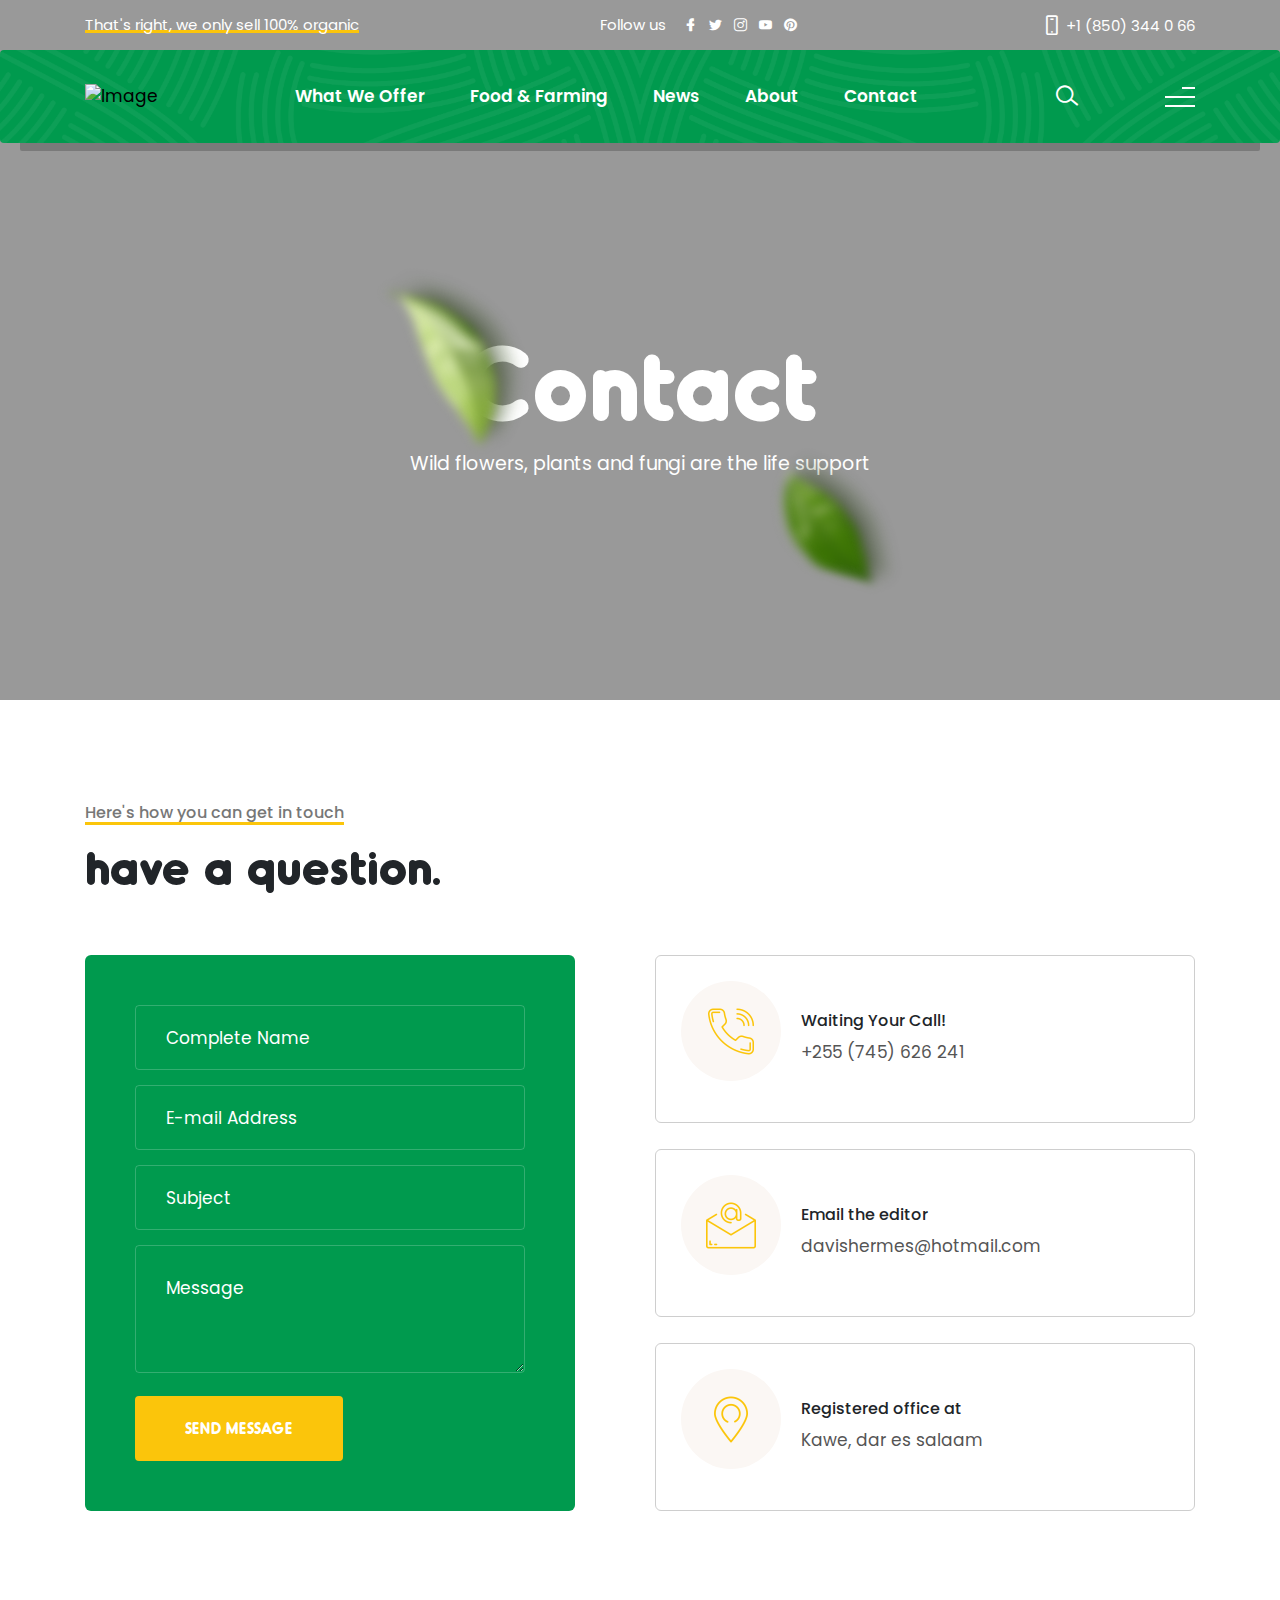
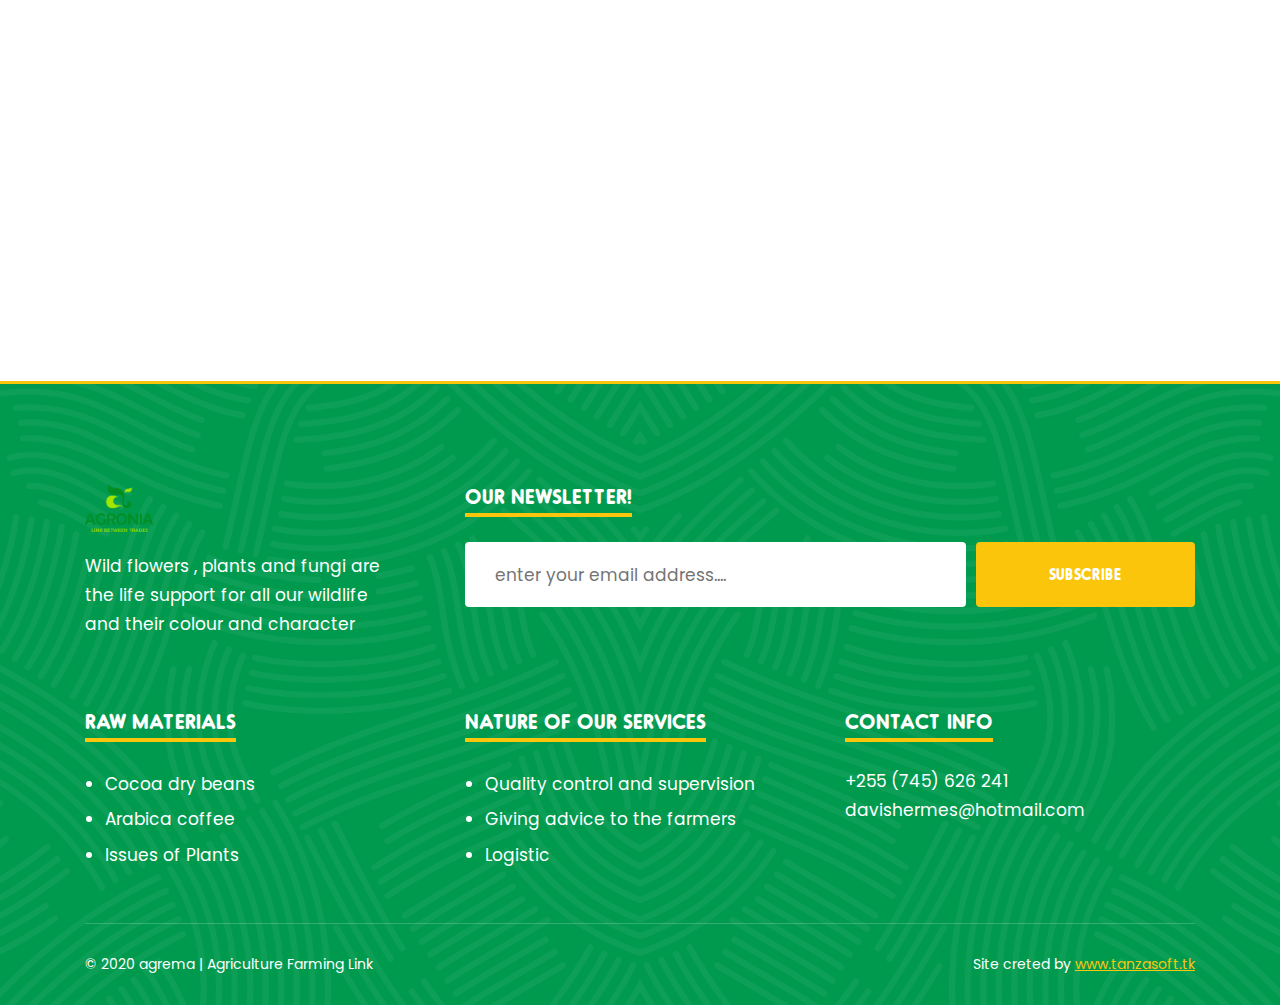
==== contact.html @ 79118030 "updates" ====
<!doctype html>
<html lang="en">

<!-- Mirrored from themezinho.net/seodo/contact.html by HTTrack Website Copier/3.x [XR&CO'2014], Thu, 18 Feb 2021 20:42:31 GMT -->
<head>
<meta charset="utf-8">
<meta name="viewport" content="width=device-width, initial-scale=1, shrink-to-fit=no">
<meta name="theme-color" content="#009a4e"/>
<title>Seodo | Agriculture Farming Foundation</title>
<meta name="author" content="Themezinho">
<meta name="description" content="For all kind of agriculture and organic food website">
<meta name="keywords" content="seodo, agriculture, food, fruit, organic, veges, vegetable, soleil, water, nature, green, flour, bread, healty, diet, market">

<!-- SOCIAL MEDIA META -->
<meta property="og:description" content="Seodo | Agriculture Farming Foundation">
<meta property="og:image" content="http://www.themezinho.net/seodo/preview.png">
<meta property="og:site_name" content="Seodo">
<meta property="og:title" content="Seodo">
<meta property="og:type" content="website">
<meta property="og:url" content="http://www.themezinho.net/seodo">

<!-- TWITTER META -->
<meta name="twitter:card" content="summary">
<meta name="twitter:site" content="@Seodo">
<meta name="twitter:creator" content="@Seodo">
<meta name="twitter:title" content="Seodo">
<meta name="twitter:description" content="Seodo | Agriculture Farming Foundation">
<meta name="twitter:image" content="http://www.themezinho.net/seodo/preview.png">

<!-- FAVICON FILES -->
<link href="ico/apple-touch-icon-144-precomposed.png" rel="apple-touch-icon" sizes="144x144">
<link href="ico/apple-touch-icon-114-precomposed.png" rel="apple-touch-icon" sizes="114x114">
<link href="ico/apple-touch-icon-72-precomposed.png" rel="apple-touch-icon" sizes="72x72">
<link href="ico/apple-touch-icon-57-precomposed.png" rel="apple-touch-icon">
<link href="ico/favicon.png" rel="shortcut icon">

<!-- CSS FILES -->
<link rel="stylesheet" href="css/lineicons.css">
<link rel="stylesheet" href="css/timeline.css">
<link rel="stylesheet" href="css/fancybox.min.css">
<link rel="stylesheet" href="css/swiper.min.css">
<link rel="stylesheet" href="css/odometer.min.css">
<link rel="stylesheet" href="css/bootstrap.min.css">
<link rel="stylesheet" href="css/style.css">
</head>
<body>
<div class="preloader"> <img src="images/preloader.gif" alt="Image"> </div>
<!-- end preloader -->
<div class="page-transition"></div>
<!-- end page-transition -->
<div class="search-box">
  <div class="inner">
    <form>
      <input type="search" placeholder="Type here to search">
      <input type="submit" value="SEARCH">
    </form>
  </div>
</div>
<!-- end search-box -->
<aside class="side-widget">
  <div class="inner">
    <div class="logo"> <a href="index-2.html"><img src="images/logo.png" alt="Image"></a> </div>
    <!-- end logo -->
    <div class="hide-mobile">
      <p>Wild flowers , plants and fungi are the life support for all our wildlife and their colour and character</p>
      <figure class="gallery"><a href="images/slide02.jpg" data-fancybox><img src="images/slide02.jpg" alt="Image"></a><a href="images/slide03.jpg" data-fancybox><img src="images/slide03.jpg" alt="Image"></a></figure>
      <h6 class="widget-title">CONTACT INFO</h6>
      <address class="address">
      <p>+1 (850) 344 0 66<br>
<a href="#">organic@seodo.com.ua</a></p>
      </address>
      <h6 class="widget-title">FOLLOW US</h6>
      <ul class="social-media">
        <li><a href="#"><i class="lni lni-facebook-filled"></i></a></li>
        <li><a href="#"><i class="lni lni-twitter-original"></i></a></li>
        <li><a href="#"><i class="lni lni-instagram"></i></a></li>
        <li><a href="#"><i class="lni lni-youtube"></i></a></li>
        <li><a href="#"><i class="lni lni-pinterest"></i></a></li>
      </ul>
    </div>
    <!-- end hide-mobile -->
    <div class="show-mobile">
      <div class="site-menu">
       <ul>
        <li><a href="#">What We Offer</a>
<ul>
				<li><a href="services-offers.html">Services and Offers </a></li>
				<li><a href="campaigns.html">Campaigns</a></li>
			</ul>
</li>
        <li><a href="#">Food & Farming</a>
		  <ul>
				<li><a href="explore-farming.html">Explore Farming</a></li>
				<li><a href="our-work.html">Our Work</a></li>
				<li><a href="farming-issues.html">Farming Issues</a></li>
			</ul>
		  </li>
        <li><a href="news.html">News</a></li>
        <li><a href="about.html">About</a></li>
        <li><a href="contact.html">Contact</a></li>
      </ul>
      </div>
      <!-- end site-menu --> 
    </div>
    <!-- end show-mobile --> 
    <small>© 2020 Seodo | Agriculture Farming Foundation</small> </div>
  <!-- end inner --> 
</aside>
<!-- end side-widget -->

<div class="topbar">
  <div class="container"> <div class="text">That's right, we only sell 100% organic</div> <div class="social-media"> Follow us
    <ul>
      <li><a href="#"><i class="lni lni-facebook-filled"></i></a></li>
      <li><a href="#"><i class="lni lni-twitter-original"></i></a></li>
      <li><a href="#"><i class="lni lni-instagram"></i></a></li>
      <li><a href="#"><i class="lni lni-youtube"></i></a></li>
      <li><a href="#"><i class="lni lni-pinterest"></i></a></li>
    </ul>
    </div> <div class="phone"><i class="lni lni-mobile"></i> +1 (850) 344 0 66</div> </div>
  <!-- end container --> 
</div>
<!-- end topbar -->
<nav class="navbar">
  <div class="container">
    <div class="logo"> <a href="index-2.html"> <img src="images/logo.png" srcset="images/logo@2x.png" alt="Image"> </a> </div>
    <!-- end logo -->
    <div class="site-menu">
      <ul>
        <li><a href="#">What We Offer</a>
<ul>
				<li><a href="services-offers.html">Services and Offers </a></li>
				<li><a href="campaigns.html">Campaigns</a></li>
			</ul>
</li>
        <li><a href="#">Food & Farming</a>
		  <ul>
				<li><a href="explore-farming.html">Explore Farming</a></li>
				<li><a href="our-work.html">Our Work</a></li>
				<li><a href="farming-issues.html">Farming Issues</a></li>
			</ul>
		  </li>
        <li><a href="news.html">News</a></li>
        <li><a href="about.html">About</a></li>
        <li><a href="contact.html">Contact</a></li>
      </ul>
    </div>
    <!-- end site-menu -->
    <div class="search-button"><i class="lni lni-search-alt"></i></div>
    <!-- end search-button -->
    <div class="hamburger-menu"> <span></span> <span></span> <span></span> </div>
    <!-- end hamburger-menu --> 
  </div>
  <!-- end container --> 
</nav>
<!-- end navbar -->
<header class="page-header" data-background="images/page-header-bg.jpg" data-stellar-background-ratio="0.7">
	<div class="container">
	<h2>Contact</h2>
		<p>Wild flowers, plants and fungi are the life support</p>
	</div>
	<!-- end container -->
	 <div class="parallax-element" data-stellar-ratio="2"></div>
    <!-- end parallax-element --> 
</header>
<!-- end page-header -->
<section class="content-section no-bottom-spacing" data-background="images/section-bg01.png" data-stellar-background-ratio="1.2">
  <div class="container">
    <div class="row">
		<div class="col-12">
		<div class="section-title text-left">
          <h6>Here's how you can get in touch</h6>
          <h2>have a question.</h2>
        </div>
			<!-- end section-title -->
		</div>
          <!-- end col-12 -->
      <div class="col-lg-6">
        <div class="contact-form">
		  	<div class="form-group">
				<input type="text" placeholder="Complete Name">
			</div>
			<!-- end form-group -->
		  	<div class="form-group">
				<input type="text" placeholder="E-mail Address">
			</div>
			<!-- end form-group -->
		  	<div class="form-group">
				<input type="text" placeholder="Subject">
			</div>
			<!-- end form-group -->
		  	<div class="form-group">
				<textarea placeholder="Message"></textarea>
			</div>
			<!-- end form-group -->
			<div class="form-group">
			<input type="submit" value="SEND MESSAGE">
			</div>
			<!-- end form-group -->
		  </div>
		  <!-- end contac-form -->
      </div>
      <!-- end col-6 -->
      <div class="col-lg-6">
		  <div class="contact-box">
		  <figure><img src="images/contact-icon01.png" alt="Image"></figure>
			  <div class="content">
			  <h6>Waiting Your Call!</h6>
			  <p>+255 (745) 626 241</p>
				  </div>
			  <!-- end content -->
		  </div>
		  <!-- end contact-box -->
		    <div class="contact-box">
		  <figure><img src="images/contact-icon02.png" alt="Image"></figure>
				 <div class="content">
			  <h6>Email the editor</h6>
			  <p>davishermes@hotmail.com</p>
					   </div>
			  <!-- end content -->
		  </div>
		  <!-- end contact-box -->
		    <div class="contact-box">
		  <figure><img src="images/contact-icon03.png" alt="Image"></figure>
				 <div class="content">
			  <h6>Registered office at</h6>
			  <p>Kawe, dar es salaam</p>
					   </div>
			  <!-- end content -->
		  </div>
		  <!-- end contact-box -->
      </div>
      <!-- end col-6 --> 
    </div>
    <!-- end row --> 
  </div>
  <!-- end container --> 
</section>
<!-- end content-section -->
<div class="google-maps">
	<iframe src="https://www.google.com/maps/embed?pb=!1m18!1m12!1m3!1d1241.6604213841422!2d-0.12809576613257362!3d51.507329518468936!2m3!1f0!2f0!3f0!3m2!1i1024!2i768!4f13.1!3m3!1m2!1s0x48761cb5e2c80f79%3A0xf764e3f705744a0b!2sMuseum%20of%20Happiness!5e0!3m2!1str!2str!4v1594398090693!5m2!1str!2str" frameborder="0" allowfullscreen="" aria-hidden="false" tabindex="0"></iframe>
	</div>
	<!-- end google-maps -->
  <footer class="footer">
    <div class="container">
      <div class="row">
        <div class="col-lg-4">
          <div class="logo"> <a href="#"> <img src="images/agronialogo.png" srcset="images/agronialogo.png" alt="Image"> </a> </div>
          <!-- end logo -->
          <p>Wild flowers , plants and fungi are the life support for all our wildlife and their colour and character</p>
        </div>
        <!-- end col-4 -->
        <div class="col-lg-8">
          <h6 class="widget-title">OUR NEWSLETTER!</h6>
          <form>
            <input type="text" placeholder="enter your email address....">
            <input type="submit" value="SUBSCRIBE">
          </form>
        </div>
        <!-- end col-8 -->
        <div class="footer-separator"></div>
        <!-- end footer-separator -->
        <div class="col-md-4">
          <h6 class="widget-title">RAW MATERIALS</h6>
          <ul class="footer-menu">
            <li>Cocoa dry beans</li>
            <li>Arabica coffee</li>
            <li>Issues of Plants</li>
          </ul>
        </div>
        <!-- end col-4 -->
        <div class="col-md-4">
          <h6 class="widget-title">NATURE OF OUR SERVICES</h6>
          <ul class="footer-menu">
            <li>Quality control and supervision</li>
            <li>Giving advice to the farmers</li>
            <li>Logistic</li>
          </ul>
        </div>
        <!-- end col-4 -->
        <div class="col-md-4">
          <h6 class="widget-title">CONTACT INFO</h6>
          <p> +255 (745) 626 241<br>
            davishermes@hotmail.com</p>
        </div>
        <!-- end col-4 -->
        <div class="col-12">
          <div class="footer-bottom"> <span>© 2020 agrema | Agriculture Farming Link</span> <span>Site creted by <a href="https://tanzasoft.tk">www.tanzasoft.tk</a></span> </div>
          <!-- end footer-bottom --> 
        </div>
        <!-- end col-12 --> 
      </div>
      <!-- end row --> 
    </div>
    <!-- end container --> 
  </footer>
<!-- end footer --> 

<!-- JS FILES --> 
<script src="js/jquery.min.js"></script> 
<script src="js/bootstrap.min.js"></script> 
<script src="js/swiper.min.js"></script> 
<script src="js/fancybox.min.js"></script> 
<script src="js/imagesloaded.pkgd.min.js"></script> 
<script src="js/isotope.min.js"></script> 
<script src="js/jquery.stellar.js"></script> 
<script src="js/timeline.js"></script> 
<script src="js/odometer.min.js"></script> 
<script src="js/scripts.js"></script>
</body>

<!-- Mirrored from themezinho.net/seodo/contact.html by HTTrack Website Copier/3.x [XR&CO'2014], Thu, 18 Feb 2021 20:42:34 GMT -->
</html>
---- css/timeline.css ----
/* -------------------------------- 

Main Components 

-------------------------------- */
.cd-horizontal-timeline {
  opacity: 0;
  margin: 2em auto;
  -webkit-transition: opacity 0.2s;
  -moz-transition: opacity 0.2s;
  transition: opacity 0.2s;
}
.cd-horizontal-timeline::before {
  /* never visible - this is used in jQuery to check the current MQ */
  content: 'mobile';
  display: none;
}
.cd-horizontal-timeline.loaded {
  /* show the timeline after events position has been set (using JavaScript) */
  opacity: 1;
}
.cd-horizontal-timeline .timeline {
  position: relative;
  height: 100px;
  width: 90%;
  max-width: 800px;
  margin: 0 auto;
}
.cd-horizontal-timeline .events-wrapper {
  position: relative;
  height: 100%;
  margin: 0;
  overflow: hidden;
}
.cd-horizontal-timeline .events-wrapper::after, .cd-horizontal-timeline .events-wrapper::before {
  /* these are used to create a shadow effect at the sides of the timeline */
  content: '';
  position: absolute;
  z-index: 2;
  top: 0;
  height: 100%;
  width: 20px;
}
.cd-horizontal-timeline .events-wrapper::before {
  left: 0;
  background-image: -webkit-linear-gradient( left , #f8f8f8, rgba(248, 248, 248, 0));
  background-image: linear-gradient(to right, #f8f8f8, rgba(248, 248, 248, 0));
}
.cd-horizontal-timeline .events-wrapper::after {
  right: 0;
  background-image: -webkit-linear-gradient( right , #f8f8f8, rgba(248, 248, 248, 0));
  background-image: linear-gradient(to left, #f8f8f8, rgba(248, 248, 248, 0));
}
.cd-horizontal-timeline .events {
  /* this is the grey line/timeline */
  position: absolute;
  z-index: 1;
  left: 0;
  top: 49px;
  height: 2px;
  /* width will be set using JavaScript */
  background: #fff;
  -webkit-transition: -webkit-transform 0.4s;
  -moz-transition: -moz-transform 0.4s;
  transition: transform 0.4s;
}
.cd-horizontal-timeline .filling-line {
  /* this is used to create the green line filling the timeline */
  position: absolute;
  z-index: 1;
  left: 0;
  top: 0;
  height: 100%;
  width: 100%;
  background-color: #7b9d6f;
  -webkit-transform: scaleX(0);
  -moz-transform: scaleX(0);
  -ms-transform: scaleX(0);
  -o-transform: scaleX(0);
  transform: scaleX(0);
  -webkit-transform-origin: left center;
  -moz-transform-origin: left center;
  -ms-transform-origin: left center;
  -o-transform-origin: left center;
  transform-origin: left center;
  -webkit-transition: -webkit-transform 0.3s;
  -moz-transition: -moz-transform 0.3s;
  transition: transform 0.3s;
}
.cd-horizontal-timeline .events a {
  position: absolute;
  bottom: 0;
  z-index: 2;
  text-align: center;
  font-size: 1.3rem;
  padding-bottom: 15px;
  color: #383838;
  /* fix bug on Safari - text flickering while timeline translates */
  -webkit-transform: translateZ(0);
  -moz-transform: translateZ(0);
  -ms-transform: translateZ(0);
  -o-transform: translateZ(0);
  transform: translateZ(0);
}
.cd-horizontal-timeline .events a::after {
  /* this is used to create the event spot */
  content: '';
  position: absolute;
  left: 50%;
  right: auto;
  -webkit-transform: translateX(-50%);
  -moz-transform: translateX(-50%);
  -ms-transform: translateX(-50%);
  -o-transform: translateX(-50%);
  transform: translateX(-50%);
  bottom: -5px;
  height: 12px;
  width: 12px;
  border-radius: 50%;
  border: 2px solid #fff;
  background-color: #fff;
  -webkit-transition: background-color 0.3s, border-color 0.3s;
  -moz-transition: background-color 0.3s, border-color 0.3s;
  transition: background-color 0.3s, border-color 0.3s;
}
.no-touch .cd-horizontal-timeline .events a:hover::after {
  background-color: #7b9d6f;
  border-color: #7b9d6f;
}
.cd-horizontal-timeline .events a.selected {
  pointer-events: none;
}
.cd-horizontal-timeline .events a.selected::after {
  background-color: #7b9d6f;
  border-color: #7b9d6f;
}
.cd-horizontal-timeline .events a.older-event::after {
  border-color: #7b9d6f;
	background: #fbc50b;
}
@media only screen and (min-width: 1100px) {
  .cd-horizontal-timeline {
    margin: 6em auto;
  }
  .cd-horizontal-timeline::before {
    /* never visible - this is used in jQuery to check the current MQ */
    content: 'desktop';
  }
}

.cd-timeline-navigation a {
  /* these are the left/right arrows to navigate the timeline */
  position: absolute;
  z-index: 1;
  top: 50%;
  bottom: auto;
  -webkit-transform: translateY(-50%);
  -moz-transform: translateY(-50%);
  -ms-transform: translateY(-50%);
  -o-transform: translateY(-50%);
  transform: translateY(-50%);
  height: 34px;
  width: 34px;
  border-radius: 50%;
  border: 2px solid #dfdfdf;
  /* replace text with an icon */
  overflow: hidden;
  color: transparent;
  text-indent: 100%;
  white-space: nowrap;
  -webkit-transition: border-color 0.3s;
  -moz-transition: border-color 0.3s;
  transition: border-color 0.3s;
}
.cd-timeline-navigation a::after {
  /* arrow icon */
  content: '';
  position: absolute;
  height: 16px;
  width: 16px;
  left: 50%;
  top: 50%;
  bottom: auto;
  right: auto;
  -webkit-transform: translateX(-50%) translateY(-50%);
  -moz-transform: translateX(-50%) translateY(-50%);
  -ms-transform: translateX(-50%) translateY(-50%);
  -o-transform: translateX(-50%) translateY(-50%);
  transform: translateX(-50%) translateY(-50%);
}
.cd-timeline-navigation a.prev {
  left: 0;
  -webkit-transform: translateY(-50%) rotate(180deg);
  -moz-transform: translateY(-50%) rotate(180deg);
  -ms-transform: translateY(-50%) rotate(180deg);
  -o-transform: translateY(-50%) rotate(180deg);
  transform: translateY(-50%) rotate(180deg);
}
.cd-timeline-navigation a.next {
  right: 0;
}
.no-touch .cd-timeline-navigation a:hover {
  border-color: #7b9d6f;
}
.cd-timeline-navigation a.inactive {
  cursor: not-allowed;
}
.cd-timeline-navigation a.inactive::after {
  background-position: 0 -16px;
}
.no-touch .cd-timeline-navigation a.inactive:hover {
  border-color: #dfdfdf;
}

.cd-horizontal-timeline .events-content {
  position: relative;
  width: 100%;
  margin: 2em 0;
  overflow: hidden;
  -webkit-transition: height 0.4s;
  -moz-transition: height 0.4s;
  transition: height 0.4s;
}
.cd-horizontal-timeline .events-content li {
  position: absolute;
  z-index: 1;
  width: 100%;
  left: 0;
  top: 0;
  -webkit-transform: translateX(-100%);
  -moz-transform: translateX(-100%);
  -ms-transform: translateX(-100%);
  -o-transform: translateX(-100%);
  transform: translateX(-100%);
  padding: 0 5%;
  opacity: 0;
  -webkit-animation-duration: 0.4s;
  -moz-animation-duration: 0.4s;
  animation-duration: 0.4s;
  -webkit-animation-timing-function: ease-in-out;
  -moz-animation-timing-function: ease-in-out;
  animation-timing-function: ease-in-out;
}
.cd-horizontal-timeline .events-content li.selected {
  /* visible event content */
  position: relative;
  z-index: 2;
  opacity: 1;
  -webkit-transform: translateX(0);
  -moz-transform: translateX(0);
  -ms-transform: translateX(0);
  -o-transform: translateX(0);
  transform: translateX(0);
}
.cd-horizontal-timeline .events-content li.enter-right, .cd-horizontal-timeline .events-content li.leave-right {
  -webkit-animation-name: cd-enter-right;
  -moz-animation-name: cd-enter-right;
  animation-name: cd-enter-right;
}
.cd-horizontal-timeline .events-content li.enter-left, .cd-horizontal-timeline .events-content li.leave-left {
  -webkit-animation-name: cd-enter-left;
  -moz-animation-name: cd-enter-left;
  animation-name: cd-enter-left;
}
.cd-horizontal-timeline .events-content li.leave-right, .cd-horizontal-timeline .events-content li.leave-left {
  -webkit-animation-direction: reverse;
  -moz-animation-direction: reverse;
  animation-direction: reverse;
}
.cd-horizontal-timeline .events-content li > * {
  max-width: 800px;
  margin: 0 auto;
}
.cd-horizontal-timeline .events-content h2 {
  font-weight: bold;
  font-size: 2.6rem;
  font-family: "Playfair Display", serif;
  font-weight: 700;
  line-height: 1.2;
}
.cd-horizontal-timeline .events-content em {
  display: block;
  font-style: italic;
  margin: 10px auto;
}
.cd-horizontal-timeline .events-content em::before {
  content: '- ';
}
.cd-horizontal-timeline .events-content p {
  font-size: 1.4rem;
  color: #959595;
}
.cd-horizontal-timeline .events-content em, .cd-horizontal-timeline .events-content p {
  line-height: 1.6;
}
@media only screen and (min-width: 768px) {
  .cd-horizontal-timeline .events-content h2 {
    font-size: 7rem;
  }
  .cd-horizontal-timeline .events-content em {
    font-size: 2rem;
  }
  .cd-horizontal-timeline .events-content p {
    font-size: 1.8rem;
  }
}

@-webkit-keyframes cd-enter-right {
  0% {
    opacity: 0;
    -webkit-transform: translateX(100%);
  }
  100% {
    opacity: 1;
    -webkit-transform: translateX(0%);
  }
}
@-moz-keyframes cd-enter-right {
  0% {
    opacity: 0;
    -moz-transform: translateX(100%);
  }
  100% {
    opacity: 1;
    -moz-transform: translateX(0%);
  }
}
@keyframes cd-enter-right {
  0% {
    opacity: 0;
    -webkit-transform: translateX(100%);
    -moz-transform: translateX(100%);
    -ms-transform: translateX(100%);
    -o-transform: translateX(100%);
    transform: translateX(100%);
  }
  100% {
    opacity: 1;
    -webkit-transform: translateX(0%);
    -moz-transform: translateX(0%);
    -ms-transform: translateX(0%);
    -o-transform: translateX(0%);
    transform: translateX(0%);
  }
}
@-webkit-keyframes cd-enter-left {
  0% {
    opacity: 0;
    -webkit-transform: translateX(-100%);
  }
  100% {
    opacity: 1;
    -webkit-transform: translateX(0%);
  }
}
@-moz-keyframes cd-enter-left {
  0% {
    opacity: 0;
    -moz-transform: translateX(-100%);
  }
  100% {
    opacity: 1;
    -moz-transform: translateX(0%);
  }
}
@keyframes cd-enter-left {
  0% {
    opacity: 0;
    -webkit-transform: translateX(-100%);
    -moz-transform: translateX(-100%);
    -ms-transform: translateX(-100%);
    -o-transform: translateX(-100%);
    transform: translateX(-100%);
  }
  100% {
    opacity: 1;
    -webkit-transform: translateX(0%);
    -moz-transform: translateX(0%);
    -ms-transform: translateX(0%);
    -o-transform: translateX(0%);
    transform: translateX(0%);
  }
}
---- css/style.css ----
@import url("https://fonts.googleapis.com/css2?family=Poppins:wght@400;600&amp;display=swap");
@font-face {
  font-family: 'Oduda';
  src: url("../fonts/Oduda-Bold.eot");
  src: url("../fonts/Oduda-Boldd41d.eot?#iefix") format("embedded-opentype"), url("../fonts/Oduda-Bold.woff2") format("woff2"), url("../fonts/Oduda-Bold.woff") format("woff"), url("../fonts/Oduda-Bold.ttf") format("truetype"), url("../fonts/Oduda-Bold.svg#Oduda-Bold") format("svg");
  font-weight: bold;
  font-style: normal;
}
/* BODY */
* {
  outline: none !important;
}

body {
  margin: 0;
  padding: 0;
  font-family: "Poppins";
  font-size: 17px;
  color: #212529;
}

/* HTML TAGS */
img {
  max-width: 100%;
}

p {
  color: #555;
  margin-bottom: 20px;
  line-height: 1.7;
}

/* FORM ELEMENTS */
input[type="text"], input[type="email"], input[type="search"], input[type="password"] {
  width: 100%;
  height: 65px;
  border: 1px solid #cecece;
  padding: 0 30px;
  border-radius: 4px;
}

input[type="submit"], input[type="button"], button[type="button"], button[type="submit"] {
  height: 65px;
  border: none;
  background: #fbc50b;
  color: #fff;
  font-weight: 800;
  padding: 0 50px;
  font-family: "Oduda";
  font-size: 15px;
  border-radius: 4px;
}

textarea {
  width: 420px;
  max-width: 100%;
  height: 128px;
  border: 1px solid #cecece;
  padding: 30px;
  border-radius: 4px;
}

select {
  width: 100%;
  height: 65px;
  border: 2px solid #cecece;
  padding: 0 30px;
  border-radius: 4px;
}

select {
  -webkit-appearance: none;
  -moz-appearance: none;
  background-image: linear-gradient(45deg, transparent 50%, gray 50%), linear-gradient(135deg, gray 50%, transparent 50%), linear-gradient(to right, #ccc, #ccc);
  background-position: calc(100% - 30px) 28px, calc(100% - 25px) 28px, calc(100% - 2.5em) 15px;
  background-size: 5px 5px, 5px 5px, 0px 0px;
  background-repeat: no-repeat;
}

select:focus {
  background-image: linear-gradient(45deg, gray 50%, transparent 50%), linear-gradient(135deg, transparent 50%, gray 50%), linear-gradient(to right, #ccc, #ccc);
  background-position: calc(100% - 25px) 26px, calc(100% - 30px) 26px, calc(100% - 2.5em) 15px;
  background-size: 5px 5px, 5px 5px, 0px 0px;
  background-repeat: no-repeat;
  outline: 0;
}

select:-moz-focusring {
  color: transparent;
  text-shadow: 0 0 0 #000;
}

/* LINKS */
a {
  color: #000;
  -webkit-transition: all .35s ease-in-out;
  -moz-transition: all .35s ease-in-out;
  -ms-transition: all .35s ease-in-out;
  -o-transition: all .35s ease-in-out;
  transition: all .35s ease-in-out;
}

a:hover {
  text-decoration: underline;
  color: #000;
}

/* SPACINGS */
.no-spacing {
  margin: 0 !important;
  padding: 0 !important;
}

.no-top-spacing {
  padding-top: 0 !important;
  margin-top: 0 !important;
}

.no-bottom-spacing {
  padding-bottom: 0 !important;
  margin-bottom: 0 !important;
}

.spacing-100 {
  height: 100px;
}

/* ODOMETER */
.odometer.odometer-auto-theme {
  padding: 0;
}

.odometer.odometer-auto-theme .odometer-digit, .odometer.odometer-theme-car .odometer-digit {
  padding: 0;
}

.odometer.odometer-auto-theme .odometer-digit .odometer-digit-inner, .odometer.odometer-theme-car .odometer-digit .odometer-digit-inner {
  left: -4px;
}

/* PAGINATION */
.pagination {
  width: 100%;
  display: flex;
  flex-wrap: wrap;
  margin: 0;
}
.pagination .page-item {
  display: inline-block;
}
.pagination .page-item .page-link {
  height: 60px;
  line-height: 60px;
  padding: 0 40px;
  border-radius: 0 !important;
  font-size: 12px;
  font-weight: 600;
  color: #212529;
  outline: none !important;
}
.pagination .page-item .page-link:focus {
  outline: none !important;
}

/* HAMBURGER MENU */
.hamburger-menu {
  width: 30px;
  height: 20px;
  position: relative;
  -webkit-transform: rotate(0deg);
  -moz-transform: rotate(0deg);
  -o-transform: rotate(0deg);
  transform: rotate(0deg);
  transition-duration: 500ms;
  -webkit-transition-duration: 500ms;
  transition-timing-function: cubic-bezier(0.86, 0, 0.07, 1);
  -webkit-transition-timing-function: cubic-bezier(0.86, 0, 0.07, 1);
  cursor: pointer;
}

.hamburger-menu span {
  display: block;
  position: absolute;
  height: 2px;
  width: 100%;
  background: #fff;
  opacity: 1;
  right: 0;
  -webkit-transform: rotate(0deg);
  -moz-transform: rotate(0deg);
  -o-transform: rotate(0deg);
  transform: rotate(0deg);
  -webkit-transition: .25s ease-in-out;
  -moz-transition: .25s ease-in-out;
  -o-transition: .25s ease-in-out;
  transition: .25s ease-in-out;
}

.hamburger-menu span:nth-child(1) {
  top: 0px;
  width: 13px;
}

.hamburger-menu span:nth-child(2) {
  top: 9px;
}

.hamburger-menu span:nth-child(3) {
  top: 18px;
  width: 100%;
}

.hamburger-menu:hover span {
  width: 30px !important;
}

.hamburger-menu.open span {
  width: 20px !important;
}

.hamburger-menu.open span:nth-child(1) {
  top: 9px;
  right: 0;
  -webkit-transform: rotate(135deg);
  -moz-transform: rotate(135deg);
  -o-transform: rotate(135deg);
  transform: rotate(135deg);
  width: 28px !important;
}

.hamburger-menu.open span:nth-child(2) {
  opacity: 0;
  right: 20px;
}

.hamburger-menu.open span:nth-child(3) {
  top: 9px;
  right: 0;
  -webkit-transform: rotate(-135deg);
  -moz-transform: rotate(-135deg);
  -o-transform: rotate(-135deg);
  transform: rotate(-135deg);
  width: 28px !important;
}

/* SWIPER PAGINATION */
.swiper-pagination {
  width: 100%;
}
.swiper-pagination .swiper-pagination-bullet {
  width: 20px;
  height: 6px;
  border-radius: 6px;
  background: #fff;
  -webkit-transition: all .35s ease-in-out;
  -moz-transition: all .35s ease-in-out;
  -ms-transition: all .35s ease-in-out;
  -o-transition: all .35s ease-in-out;
  transition: all .35s ease-in-out;
  opacity: 0.3;
}
.swiper-pagination .swiper-pagination-bullet.swiper-pagination-bullet-active {
  width: 50px;
  background: #fbc50b;
  opacity: 1;
}

/* PRELOADER */
.preloader {
  width: 100%;
  height: 100%;
  display: flex;
  flex-wrap: wrap;
  align-items: center;
  justify-content: center;
  position: fixed;
  z-index: 9;
  right: 0;
  top: 0;
  background: #fbc50b;
  -webkit-transition: all .35s ease-in-out;
  -moz-transition: all .35s ease-in-out;
  -ms-transition: all .35s ease-in-out;
  -o-transition: all .35s ease-in-out;
  transition: all .35s ease-in-out;
}
.preloader img {
  height: 50px;
  border-radius: 50%;
  display: inline-block;
  mix-blend-mode: lighten;
}

.page-loaded .preloader {
  top: -100%;
}

/* PAGE TRANSITION */
.page-transition {
  width: 100%;
  height: 0;
  position: fixed;
  z-index: 9;
  left: 0;
  bottom: 0;
  background: #fbc50b;
  -webkit-transition: all .35s ease-in-out;
  -moz-transition: all .35s ease-in-out;
  -ms-transition: all .35s ease-in-out;
  -o-transition: all .35s ease-in-out;
  transition: all .35s ease-in-out;
}
.page-transition.active {
  height: 100%;
}

/* SEARCH BOX */
.search-box {
  width: 100%;
  height: 100vh;
  display: flex;
  flex-wrap: wrap;
  align-items: center;
  justify-content: center;
  position: fixed;
  left: 0;
  top: 0;
  z-index: 3;
  background: #fff;
  -webkit-transition: all 0.4s ease;
  -moz-transition: all 0.4s ease;
  transition: all 0.4s ease;
  transition-duration: 500ms;
  -webkit-transition-duration: 500ms;
  transition-timing-function: cubic-bezier(0.86, 0, 0.07, 1);
  -webkit-transition-timing-function: cubic-bezier(0.86, 0, 0.07, 1);
  opacity: 0;
  visibility: hidden;
  color: #fff;
}
.search-box .inner {
  width: 50vw;
  max-width: 700px;
  margin: 0 auto;
  text-align: center;
}
.search-box .inner form {
  width: 100%;
  display: block;
  padding-top: 100px;
}
.search-box .inner form input[type="search"] {
  width: 100%;
  height: 80px;
  border-radius: 8px;
  background: none;
  font-size: 20px;
  margin-bottom: 30px;
  font-weight: 300;
}
.search-box .inner form input[type="submit"] {
  height: 70px;
  background: #009a4e;
  border: none;
  font-weight: 600;
  padding: 0 60px;
  color: #fff;
}
.search-box.active {
  opacity: 1;
  visibility: visible;
}

/* SIDE WIDGET */
.side-widget {
  width: 400px;
  height: 100vh;
  max-width: 100%;
  display: flex;
  flex-wrap: wrap;
  align-items: center;
  position: fixed;
  left: -100%;
  top: 0;
  -webkit-transition: all 0.4s ease;
  -moz-transition: all 0.4s ease;
  transition: all 0.4s ease;
  transition-duration: 500ms;
  -webkit-transition-duration: 500ms;
  transition-timing-function: cubic-bezier(0.86, 0, 0.07, 1);
  -webkit-transition-timing-function: cubic-bezier(0.86, 0, 0.07, 1);
  background: #000;
  background-image: url("../images/pattern-bg.png");
  background-position: center;
  background-size: cover;
  z-index: 6;
  box-shadow: 0 0 60px rgba(0, 0, 0, 0.4);
  padding: 20px 30px;
  color: #fff;
}
.side-widget .inner {
  display: flex;
  flex-wrap: wrap;
  align-items: center;
  overflow-y: auto;
  height: 100%;
}
.side-widget .logo {
  width: 100%;
  display: block;
  margin-bottom: 40px;
}
.side-widget .logo img {
  height: 49px;
}
.side-widget .show-mobile {
  display: none;
}
.side-widget .hide-mobile {
  width: 100%;
  display: inline-block;
}
.side-widget .gallery {
  display: flex;
  flex-wrap: wrap;
  margin-bottom: 20px;
}
.side-widget .gallery a {
  width: 50%;
  padding-right: 3px;
}
.side-widget .gallery a:last-child {
  padding-left: 3px;
}
.side-widget p {
  width: 100%;
  display: block;
  color: #fff;
}
.side-widget .widget-title {
  display: inline-block;
  margin-bottom: 15px;
  border-bottom: 4px solid #fbc50b;
  font-size: 20px;
  font-family: "Oduda";
  padding-bottom: 5px;
}
.side-widget .address {
  width: 100%;
  display: block;
}
.side-widget .address a {
  display: inline-block;
  color: #fff;
}
.side-widget .social-media {
  width: 100%;
  display: block;
  margin: 0;
  padding: 0;
}
.side-widget .social-media li {
  display: inline-block;
  margin-right: 20px;
  padding: 0;
  list-style: none;
}
.side-widget .social-media li a {
  color: #fff;
  font-size: 13px;
  font-weight: 600;
}
.side-widget .social-media li a:hover {
  color: #fbc50b;
}
.side-widget .site-menu {
  width: 100%;
  display: block;
  margin-bottom: 20px;
  margin-top: 20px;
}
.side-widget .site-menu ul {
  width: 100%;
  display: block;
  margin: 0;
  padding: 0;
}
.side-widget .site-menu ul li {
  display: block;
  margin: 3px 0;
  padding: 0;
  list-style: none;
}
.side-widget .site-menu ul li ul {
  display: none;
  padding-left: 20px;
  margin-bottom: 10px;
}
.side-widget .site-menu ul li a {
  color: #fff;
  font-size: 18px;
  font-weight: 600;
}
.side-widget .site-menu ul li a:hover {
  text-decoration: none;
  color: #fbc50b;
}
.side-widget small {
  font-size: 11px;
  width: 100%;
  display: block;
  margin-top: 20px;
}
.side-widget.active {
  left: 0;
}

/* TOPBAR */
.topbar {
  width: 100%;
  height: 50px;
  display: flex;
  flex-wrap: wrap;
  position: absolute;
  left: 0;
  top: 0;
  z-index: 1;
}
.topbar .container {
  display: flex;
  flex-wrap: wrap;
  justify-content: space-between;
  align-items: center;
  color: #fff;
  font-size: 15px;
}
.topbar .text {
  display: inline-block;
  position: relative;
}
.topbar .text:before {
  content: "";
  width: 100%;
  height: 3px;
  background: #fbc50b;
  position: absolute;
  left: 0;
  bottom: 3px;
  z-index: -1;
}
.topbar .social-media {
  display: inline-block;
}
.topbar .social-media ul {
  display: inline-block;
  margin: 0;
  margin-left: 10px;
  padding: 0;
}
.topbar .social-media ul li {
  display: inline-block;
  margin: 0 4px;
  padding: 0;
  list-style: none;
}
.topbar .social-media ul li a {
  color: #fff;
  font-size: 13px;
}
.topbar .social-media ul li a:hover {
  color: #fbc50b;
}
.topbar .phone {
  display: inline-block;
}
.topbar .phone i {
  font-size: 20px;
  display: inline-block;
  transform: translateY(2px);
}

/* NAVBAR */
.navbar {
  width: 1300px;
  max-width: 100%;
  display: flex;
  flex-wrap: wrap;
  background: url("../images/pattern-bg.png") center #009a4e;
  color: #fff;
  background-size: cover;
  position: absolute;
  left: 50%;
  top: 50px;
  padding: 30px 0;
  transform: translateX(-50%);
  border-radius: 4px;
  z-index: 3;
}
.navbar:before {
  content: "";
  width: calc(100% - 40px);
  height: 8px;
  background: #000;
  position: absolute;
  left: 20px;
  bottom: -8px;
  opacity: 0.2;
  border-bottom-left-radius: 2px;
  border-bottom-right-radius: 2px;
}
.navbar .logo {
  margin-left: 0;
}
.navbar .logo a {
  display: inline-block;
}
.navbar .logo a img {
  height: 48px;
}
.navbar .site-menu {
  margin: 0 30px;
}
.navbar .site-menu ul {
  display: block;
  margin: 0;
  padding: 0;
}
.navbar .site-menu ul li {
  display: inline-block;
  margin: 0 20px;
  padding: 0;
  list-style: none;
  font-weight: 600;
  position: relative;
}
.navbar .site-menu ul li ul {
  position: absolute;
  left: -20px;
  top: calc(100% + 20px);
  background: #fbc50b;
  padding: 15px 0;
  margin: 0;
  border-radius: 4px;
  display: none;
}
.navbar .site-menu ul li ul:before {
  content: "";
  width: 100%;
  height: 20px;
  position: absolute;
  left: 0;
  top: -20px;
}
.navbar .site-menu ul li ul:after {
  content: "";
  width: 0;
  height: 0;
  border-style: solid;
  border-width: 0 6px 6px 6px;
  border-color: transparent transparent #fbc50b transparent;
  position: absolute;
  left: 20px;
  top: -6px;
}
.navbar .site-menu ul li ul li {
  width: 100%;
  display: block;
  white-space: nowrap;
  margin: 0;
  padding: 5px 20px;
  list-style: none;
}
.navbar .site-menu ul li ul li a {
  display: inline-block;
}
.navbar .site-menu ul li ul li a:hover {
  color: #fff;
  text-decoration: underline;
}
.navbar .site-menu ul li:hover ul {
  display: block;
}
.navbar .site-menu ul li a {
  display: inline-block;
  color: #fff;
  position: relative;
}
.navbar .site-menu ul li a:after {
  content: "";
  width: 0;
  height: 3px;
  background: #fbc50b;
  position: absolute;
  left: 50%;
  bottom: -5px;
  -webkit-transition: all .35s ease-in-out;
  -moz-transition: all .35s ease-in-out;
  -ms-transition: all .35s ease-in-out;
  -o-transition: all .35s ease-in-out;
  transition: all .35s ease-in-out;
}
.navbar .site-menu ul li a:hover {
  text-decoration: none;
  color: #fbc50b;
}
.navbar .site-menu ul li a:hover:after {
  width: 100%;
  left: 0;
}
.navbar .search-button {
  display: inline-block;
  font-size: 22px;
  cursor: pointer;
}
.navbar .hamburger-menu {
  display: inline-block;
}

/* HEADER */
.header {
  width: 100%;
  height: 100vh;
  display: flex;
  flex-wrap: wrap;
  position: relative;
  z-index: 0;
}
.header .main-slider {
  width: 100%;
  height: 100vh;
  display: flex;
  flex-wrap: wrap;
  position: relative;
  overflow: hidden;
}
.header .main-slider .swiper-slide {
  display: flex;
  flex-wrap: wrap;
  align-items: center;
  justify-content: center;
  text-align: center;
  padding: 0 15%;
  padding-top: 100px;
  background: #000;
}
.header .main-slider .swiper-slide .slide-image {
  width: 100%;
  height: 100%;
  position: absolute;
  left: 0;
  top: 0;
  background-size: cover !important;
  background-position: center !important;
  opacity: 0.7;
}
.header .main-slider .swiper-slide .slide-inner {
  width: 100%;
  display: block;
  text-align: center;
  color: #fff;
  position: relative;
  z-index: 1;
}
.header .main-slider .swiper-slide .slide-inner h1 {
  width: 100%;
  display: block;
  font-size: 80px;
  font-family: "Oduda";
  margin-bottom: 10px;
}
.header .main-slider .swiper-slide .slide-inner p {
  width: 100%;
  display: block;
  color: #fff;
  margin-bottom: 50px;
  font-size: 20px;
}
.header .main-slider .swiper-slide .slide-inner a {
  height: 64px;
  line-height: 64px;
  display: inline-block;
  padding: 0 50px;
  border-radius: 6px;
  background: #fbc50b;
  color: #000;
  font-family: "Oduda";
  font-size: 15px;
  -webkit-transition: all .35s ease-in-out;
  -moz-transition: all .35s ease-in-out;
  -ms-transition: all .35s ease-in-out;
  -o-transition: all .35s ease-in-out;
  transition: all .35s ease-in-out;
}
.header .main-slider .swiper-slide .slide-inner a:hover {
  color: #fff;
  background: #009a4e;
  text-decoration: none;
  transform: translateY(-5px);
}
.header .button-prev {
  width: 60px;
  height: 60px;
  line-height: 60px;
  text-align: center;
  position: absolute;
  left: 50px;
  top: calc(50% - 20px);
  border: 2px solid #fff;
  border-radius: 50%;
  color: #fff;
  z-index: 3;
  font-size: 23px;
  cursor: pointer;
  -webkit-transition: all .35s ease-in-out;
  -moz-transition: all .35s ease-in-out;
  -ms-transition: all .35s ease-in-out;
  -o-transition: all .35s ease-in-out;
  transition: all .35s ease-in-out;
}
.header .button-prev:hover {
  background: #fbc50b;
  border-color: transparent;
}
.header .button-next {
  width: 60px;
  height: 60px;
  line-height: 60px;
  text-align: center;
  position: absolute;
  right: 50px;
  top: calc(50% - 20px);
  border: 2px solid #fff;
  border-radius: 50%;
  color: #fff;
  z-index: 3;
  font-size: 23px;
  cursor: pointer;
  -webkit-transition: all .35s ease-in-out;
  -moz-transition: all .35s ease-in-out;
  -ms-transition: all .35s ease-in-out;
  -o-transition: all .35s ease-in-out;
  transition: all .35s ease-in-out;
}
.header .button-next:hover {
  background: #fbc50b;
  border-color: transparent;
}
.header .parallax-element {
  width: 100%;
  height: 65%;
  position: absolute;
  left: 0;
  top: 0;
  background: url("../images/parallax-element.png") no-repeat bottom center;
  z-index: 1;
}

/* PAGE HEADER */
.page-header {
  width: 100%;
  height: 700px;
  display: flex;
  flex-wrap: wrap;
  align-items: center;
  background-size: auto 150% !important;
  position: relative;
  padding-top: 100px;
  z-index: 0;
}
.page-header:after {
  content: "";
  width: 100%;
  height: 100%;
  background: #000;
  position: absolute;
  left: 0;
  top: 0;
  opacity: 0.4;
}
.page-header .container {
  position: relative;
  z-index: 1;
  text-align: center;
  color: #fff;
}
.page-header .container h2 {
  width: 100%;
  display: block;
  font-size: 100px;
  font-family: "Oduda";
}
.page-header .container p {
  width: 100%;
  display: block;
  margin: 0;
  font-size: 19px;
  color: #fff;
}
.page-header .parallax-element {
  width: 100%;
  height: 85%;
  position: absolute;
  left: 0;
  top: 0;
  background: url("../images/parallax-element.png") no-repeat bottom center;
  z-index: 1;
}

/* CONTENT SECTION */
.content-section {
  width: 100%;
  display: block;
  padding: 100px 0;
  position: relative;
  background-size: cover !important;
}

[data-stellar-background-ratio] {
  background-size: 100% auto !important;
}

/* WHITE SPACES */
.bottom-white-space {
  padding-bottom: 0;
  position: relative;
}
.bottom-white-space:after {
  content: "";
  width: 100%;
  height: 100px;
  background: #fff;
  position: absolute;
  left: 0;
  bottom: 0;
  z-index: 0;
}
.bottom-white-space .container {
  position: relative;
  z-index: 1;
}

/* CUSTOM BUTTON - LINKS */
.custom-link {
  display: inline-block;
  position: relative;
}
.custom-link:before {
  content: "";
  width: 100%;
  height: 3px;
  background: #fbc50b;
  position: absolute;
  right: 0;
  bottom: 0;
  -webkit-transition: all .35s ease-in-out;
  -moz-transition: all .35s ease-in-out;
  -ms-transition: all .35s ease-in-out;
  -o-transition: all .35s ease-in-out;
  transition: all .35s ease-in-out;
}
.custom-link:hover {
  text-decoration: none;
}
.custom-link:hover:before {
  width: 0;
}

.custom-button {
  height: 64px;
  line-height: 64px;
  display: inline-block;
  padding: 0 50px;
  border-radius: 6px;
  background: #fbc50b;
  color: #000;
  font-family: "Oduda";
  -webkit-transition: all .35s ease-in-out;
  -moz-transition: all .35s ease-in-out;
  -ms-transition: all .35s ease-in-out;
  -o-transition: all .35s ease-in-out;
  transition: all .35s ease-in-out;
  font-size: 15px;
}
.custom-button:hover {
  color: #fff;
  background: #009a4e;
  text-decoration: none;
  transform: translateY(-5px);
}

/* SECTION TITLE */
.section-title {
  width: 100%;
  display: block;
  margin-bottom: 60px;
  text-align: center;
}
.section-title.text-left {
  text-align: left;
}
.section-title.text-left h6 {
  display: inline-block;
  border-bottom: 3px solid #fbc50b;
}
.section-title figure {
  width: 100%;
  display: block;
  margin-bottom: 30px;
}
.section-title figure img {
  height: 58px;
}
.section-title h6 {
  display: block;
  color: #777;
  margin-bottom: 10px;
}
.section-title h2 {
  width: 100%;
  display: block;
  font-size: 50px;
  font-family: "Oduda";
}
.section-title p {
  margin-top: 30px;
}

/* SIDE SLIDER */
.side-slider {
  width: 100%;
  display: flex;
  flex-wrap: wrap;
  position: relative;
}
.side-slider .slider {
  width: 100%;
  display: flex;
  flex-wrap: wrap;
  overflow: hidden;
  border-radius: 6px;
}
.side-slider .slider .swiper-slide img {
  width: 100%;
  float: left;
}
.side-slider .swiper-pagination {
  width: 100%;
}
.side-slider .swiper-pagination .swiper-pagination-bullet {
  background: #fff;
  opacity: 0.4;
  border-bottom: 20px;
}
.side-slider .swiper-pagination .swiper-pagination-bullet.swiper-pagination-bullet-active {
  background: #fbc50b;
  opacity: 1;
}
.side-slider .note-box {
  width: 150px;
  display: flex;
  flex-wrap: wrap;
  background: #fff;
  position: absolute;
  left: -50px;
  bottom: 100px;
  z-index: 1;
  color: #885b3c;
  font-family: "Oduda";
  font-size: 30px;
  padding: 20px 30px;
  line-height: 1.2;
  border-radius: 2px;
  box-shadow: 0 0 20px rgba(0, 0, 0, 0.05);
}
.side-slider .note-box:after {
  content: "";
  width: 0;
  height: 0;
  border-style: solid;
  border-width: 0 15px 20px 0;
  border-color: transparent #fff transparent transparent;
  position: absolute;
  bottom: -20px;
  right: 30px;
}

/* SIDE CONTENT */
.side-content {
  width: 100%;
  display: block;
}
.side-content.left {
  padding-right: 10%;
}
.side-content.right {
  padding-left: 10%;
}
.side-content h2 {
  font-size: 80px;
  color: #009a4e;
  font-family: "Oduda";
}
.side-content h5 {
  font-size: 36px;
  color: #009a4e;
  font-family: "Oduda";
  margin-bottom: 30px;
}
.side-content h6 {
  font-size: 36px;
  font-family: "Oduda";
  margin-bottom: 30px;
}
.side-content p {
  margin-bottom: 20px;
}
.side-content p:last-child {
  margin-bottom: 0;
}
.side-content .custom-link {
  margin-top: 50px;
}

/* SIDE IMAGE */
.side-half-image {
  width: 50vw;
  height: calc(100% - 30px);
  float: right;
  background-size: cover !important;
  background-position: center !important;
  margin: 15px 0;
}

.side-image {
  width: 100%;
  display: block;
  margin: 0;
  position: relative;
}
.side-image .video-button {
  width: 100px;
  height: 100px;
  display: inline-block;
  line-height: 100px;
  text-align: center;
  font-size: 28px;
  color: #009a4e;
  background: #fff;
  border-radius: 50%;
  position: absolute;
  left: 50px;
  top: 50px;
  text-indent: 4px;
}
.side-image img {
  width: 100%;
  display: block;
  border-radius: 6px;
}
.side-image .big-note-box {
  width: 75%;
  display: flex;
  flex-wrap: wrap;
  background: #009a4e;
  color: #fff;
  position: absolute;
  right: 30px;
  bottom: -30px;
  z-index: 1;
  padding: 40px;
  border-radius: 2px;
  box-shadow: 0 0 20px rgba(0, 0, 0, 0.05);
}
.side-image .big-note-box:after {
  content: "";
  width: 0;
  height: 0;
  border-style: solid;
  border-width: 0 15px 20px 0;
  border-color: transparent transparent #009a4e transparent;
  position: absolute;
  top: -20px;
  left: 30px;
}
.side-image .big-note-box h4 {
  width: 100%;
  display: block;
  font-size: 26px;
  font-family: "Oduda";
  margin-bottom: 20px;
}
.side-image .big-note-box p {
  display: block;
  margin: 0;
  color: #fff;
}

/* TEXT BOX */
.text-box {
  width: 100%;
  display: block;
}
.text-box.light {
  color: #fff;
}
.text-box.light p {
  color: #fff;
}
.text-box h2 {
  display: block;
  font-size: 50px;
  font-family: "Oduda";
  margin-bottom: 20px;
}
.text-box p {
  display: block;
}
.text-box p:last-child {
  margin-bottom: 0;
}

/* IMAGE CONTENT BOX */
.col-md-4:nth-child(1) .image-content-box {
  padding-right: 40px;
}

.col-md-4:nth-child(2) .image-content-box {
  margin-top: 100px;
  padding: 0 20px;
}

.col-md-4:nth-child(3) .image-content-box {
  padding-left: 20px;
}

.col-md-6:nth-child(2) .image-content-box {
  padding-right: 40px;
}

.col-md-6:nth-child(3) .image-content-box {
  padding-left: 40px;
}

.col-md-6:nth-child(3) .image-content-box:first-child {
  margin-top: 100px;
}

.col-md-6 .image-content-box {
  margin-bottom: 50px;
}

.image-content-box {
  width: 100%;
  display: block;
}
.image-content-box h5 {
  width: 100%;
  display: block;
  margin-bottom: 20px;
  font-size: 36px;
  color: #009a4e;
  font-family: "Oduda";
}
.image-content-box figure {
  width: 100%;
  display: block;
  margin-bottom: 20px;
}
.image-content-box figure img {
  width: 100%;
  display: block;
  border-radius: 6px;
}
.image-content-box p {
  display: block;
  margin: 0;
}

/* IMAGE CAPTION BOX */
.col-md-6:nth-child(2n+1) .image-caption-box {
  padding-right: 30px;
}

.col-md-6:nth-child(2n+2) .image-caption-box {
  padding-left: 30px;
}

.image-caption-box {
  width: 100%;
  display: flex;
  flex-wrap: wrap;
  margin: 30px 0;
}
.image-caption-box figure {
  width: 100%;
  display: block;
  margin-bottom: 20px;
}
.image-caption-box figure img {
  width: 100%;
  display: block;
  border-radius: 6px;
}
.image-caption-box .content {
  width: 100%;
  display: block;
  background: #fff;
  border-bottom-left-radius: 6px;
  border-bottom-right-radius: 6px;
}
.image-caption-box .content small {
  display: inline-block;
  line-height: 1;
  border-bottom: 3px solid #fbc50b;
  margin-bottom: 10px;
}
.image-caption-box .content h5 {
  width: 100%;
  display: block;
  margin-bottom: 20px;
  font-family: "Oduda";
  font-size: 32px;
}
.image-caption-box .content p {
  font-size: 15px;
  margin: 0;
}

/* IMAGE TITLE BOX */
.image-title-box {
  width: 100%;
  display: block;
  margin: 0;
  position: relative;
}
.image-title-box img {
  width: 100%;
  display: inline-block;
  border-radius: 6px;
}
.image-title-box figcaption {
  width: 100%;
  position: absolute;
  left: 0;
  bottom: 0;
  padding: 30px;
}
.image-title-box figcaption h4 {
  width: 100%;
  display: block;
  margin: 0;
  font-family: "Oduda";
  font-size: 36px;
}
.image-title-box figcaption h4 a {
  display: inline-block;
  color: #fff;
}

/* CAROUSEL IMAGE BOX */
.carousel-image-box {
  width: calc(100% - 200px);
  display: block;
  overflow: hidden;
  margin: 0 100px;
  position: relative;
  padding-bottom: 50px;
}
.carousel-image-box figure {
  width: 100%;
  display: block;
  margin-bottom: 0;
}
.carousel-image-box figure img {
  width: 100%;
  display: block;
  border-top-left-radius: 6px;
  border-top-right-radius: 6px;
}
.carousel-image-box .content {
  width: 100%;
  display: block;
  background: #fff;
  padding: 30px;
  border-bottom-left-radius: 6px;
  border-bottom-right-radius: 6px;
}
.carousel-image-box .content small {
  display: inline-block;
  line-height: 1;
  border-bottom: 3px solid #fbc50b;
  margin-bottom: 10px;
}
.carousel-image-box .content h5 {
  width: 100%;
  display: block;
  margin-bottom: 20px;
  font-family: "Oduda";
  font-size: 22px;
}
.carousel-image-box .content p {
  font-size: 15px;
  margin: 0;
}
.carousel-image-box .swiper-pagination {
  bottom: 0;
}
.carousel-image-box .swiper-pagination .swiper-pagination-bullet {
  background: #000;
  opacity: 0.1;
}
.carousel-image-box .swiper-pagination .swiper-pagination-bullet.swiper-pagination-bullet-active {
  background: #009a4e;
  opacity: 1;
}

/* COUNTER BOX */
.counter-box {
  width: 100%;
  display: block;
  margin: 0;
  text-align: center;
}
.counter-box .odometer {
  width: 100%;
  display: block;
  font-size: 90px;
  color: #009a4e;
  font-family: "Oduda";
  line-height: 1;
  margin-bottom: 20px;
}
.counter-box h6 {
  display: block;
}
.counter-box figure {
  width: 100%;
  display: block;
  margin: 0;
}
.counter-box figure img {
  height: 44px;
}

/* ICON BOX*/
.icon-box {
  width: 100%;
  display: block;
  margin: 15px 0;
  border: 1px solid #cecece;
  padding: 50px;
  -webkit-transition: all .35s ease-in-out;
  -moz-transition: all .35s ease-in-out;
  -ms-transition: all .35s ease-in-out;
  -o-transition: all .35s ease-in-out;
  transition: all .35s ease-in-out;
}
.icon-box:hover {
  background: #fbc50b;
  border-color: transparent;
}
.icon-box:hover figure {
  filter: brightness(10);
}
.icon-box:hover .content * {
  color: #fff;
}
.icon-box.left figure {
  width: 100px;
  float: left;
}
.icon-box.left .content {
  width: calc(100% - 100px);
  display: inline-block;
}
.icon-box figure {
  width: 100%;
  display: block;
  margin-bottom: 30px;
}
.icon-box figure img {
  height: 60px;
}
.icon-box .content {
  width: 100%;
  display: inline-block;
}
.icon-box .content h6 {
  width: 100%;
  display: block;
  font-size: 26px;
  font-family: "Oduda";
}
.icon-box .content p {
  display: block;
  margin: 0;
}

/* CIRCLE ICON BOX */
.col-lg-3:last-child .circle-icon-box:after {
  display: none;
}

.circle-icon-box {
  width: 100%;
  display: flex;
  flex-wrap: wrap;
  text-align: center;
  justify-content: center;
  position: relative;
}
.circle-icon-box:after {
  content: "";
  width: 100px;
  height: 1px;
  background: #fbc50b;
  position: absolute;
  right: -65px;
  top: 75px;
}
.circle-icon-box figure {
  width: 150px;
  height: 150px;
  display: flex;
  flex-wrap: wrap;
  align-items: center;
  justify-content: center;
  margin-bottom: 20px;
  position: relative;
  background: #fbf7f4;
  border-radius: 50%;
}
.circle-icon-box figure:before {
  content: "";
  width: 20px;
  height: 20px;
  background: #fff;
  border-radius: 50%;
  position: absolute;
  left: -10px;
  top: calc(50% - 10px);
}
.circle-icon-box figure:after {
  content: "";
  width: 20px;
  height: 20px;
  background: #fff;
  border-radius: 50%;
  position: absolute;
  right: -10px;
  top: calc(50% - 10px);
}
.circle-icon-box figure img {
  width: 50px;
  display: inline-block;
}
.circle-icon-box p {
  width: 100%;
  display: block;
  margin: 0;
  padding: 0 10%;
}

/* SIDE IMAGE BOX */
.side-image-box {
  width: 100%;
  float: left;
  display: flex;
  flex-wrap: wrap;
  align-items: center;
  background: #fbf7f4;
  border-radius: 6px;
  overflow: hidden;
  margin: 15px 0;
}
.side-image-box figure {
  width: 50%;
  display: inline-block;
  margin: 0;
}
.side-image-box figure img {
  width: 100%;
  display: inline-block;
}
.side-image-box .content {
  width: 50%;
  display: inline-block;
  padding: 50px;
  text-align: center;
}
.side-image-box .content h3 {
  display: block;
  margin-bottom: 20px;
  font-size: 34px;
  font-family: "Oduda";
}
.side-image-box .content p {
  margin: 0;
}

/* SIDE CONTENT IMAGE BOX */
.side-content-image-box {
  width: 100%;
  display: flex;
  flex-wrap: wrap;
  align-items: center;
  margin: 0;
  background: #fff;
  border-radius: 6px;
  overflow: hidden;
}
.side-content-image-box figure {
  width: 60%;
  display: inline-block;
  margin: 0;
}
.side-content-image-box figure img {
  width: 100%;
  display: block;
}
.side-content-image-box .content {
  width: 40%;
  display: inline-block;
  padding: 50px;
}
.side-content-image-box .content h4 {
  display: block;
  font-size: 30px;
  font-family: "Oduda";
  color: #009a4e;
  margin-bottom: 20px;
}

/* EXPERTS SLIDER */
.experts-box {
  width: 100%;
  display: block;
  margin: 0;
}
.experts-box h6 {
  display: inline-block;
  margin-bottom: 30px;
  font-size: 19px;
  font-weight: 600;
  color: #fff;
  position: relative;
  padding-bottom: 3px;
}
.experts-box h6:after {
  content: "";
  width: 100%;
  height: 3px;
  background: #fbc50b;
  position: absolute;
  left: 0;
  bottom: 0;
}

.experts-slider {
  width: 100%;
  display: flex;
  flex-wrap: wrap;
  position: relative;
  overflow: hidden;
}
.experts-slider figure {
  width: 100%;
  display: block;
  margin-bottom: 0;
}
.experts-slider figure img {
  width: 100%;
  display: block;
}
.experts-slider figure figcaption {
  width: 100%;
  display: block;
  border: 1px solid rgba(255, 255, 255, 0.2);
  border-top: none;
  padding: 30px;
  color: #fff;
}
.experts-slider figure figcaption h5 {
  width: 100%;
  display: block;
  font-size: 26px;
  font-family: "Oduda";
  margin-bottom: 5px;
}
.experts-slider figure figcaption small {
  width: 100%;
  display: block;
  margin-bottom: 20px;
}
.experts-slider figure figcaption ul {
  width: 100%;
  display: block;
  margin: 0;
  padding: 0;
}
.experts-slider figure figcaption ul li {
  display: inline-block;
  margin-right: 10px;
  padding: 0;
  list-style: none;
}
.experts-slider figure figcaption ul li a {
  display: inline-block;
  color: #fff;
  font-size: 15px;
}
.experts-slider figure figcaption ul li a:hover {
  color: #fbc50b;
}
.experts-slider .swiper-pagination {
  position: static;
  margin-top: 20px;
}

/* ACCORDION BOX */
.accordion-box {
  width: 100%;
  display: block;
  margin: 0;
}
.accordion-box h6 {
  display: inline-block;
  margin-bottom: 30px;
  font-size: 19px;
  font-weight: 600;
  color: #fff;
  position: relative;
  padding-bottom: 3px;
}
.accordion-box h6:after {
  content: "";
  width: 100%;
  height: 3px;
  background: #fbc50b;
  position: absolute;
  left: 0;
  bottom: 0;
}

.accordion {
  width: 100%;
  float: left;
  padding: 0;
}
.accordion .card {
  background: none;
  border-radius: 0;
  border: none;
}
.accordion .card .card-header {
  background: none;
  padding: 0;
  margin-bottom: 15px;
}
.accordion .card .card-header a {
  width: 100%;
  float: left;
  padding: 20px 25px;
  color: #fff;
  font-family: "Oduda";
  font-size: 20px;
  border: 1px solid rgba(255, 255, 255, 0.3);
}
.accordion .card .card-header a:hover {
  color: #fbc50b;
  text-decoration: none;
}
.accordion .card .card-body {
  width: 100%;
  border: none;
  line-height: 26px;
  color: #fff;
  padding-top: 0;
}
.accordion .card [aria-expanded="true"] {
  color: #212529 !important;
  background: #fbc50b;
  border-color: transparent !important;
}

/* GALLERY GRID */
.gallery-grid {
  width: 100%;
  display: flex;
  flex-wrap: wrap;
  margin: 0;
  padding: 0 15px;
}
.gallery-grid li {
  width: 33.33333%;
  display: inline-block;
  margin: 0;
  padding: 15px;
  list-style: none;
}
.gallery-grid li figure {
  width: 100%;
  float: left;
  margin: 0;
  background: #000;
  overflow: hidden;
}
.gallery-grid li figure a {
  display: block;
}
.gallery-grid li figure a img {
  width: 100%;
  float: left;
  -webkit-transition: all .35s ease-in-out;
  -moz-transition: all .35s ease-in-out;
  -ms-transition: all .35s ease-in-out;
  -o-transition: all .35s ease-in-out;
  transition: all .35s ease-in-out;
}
.gallery-grid li figure:hover img {
  transform: scale(1.05);
  opacity: 0.8;
}

/* SERVICE LIST BOX */
.services-list-box {
  width: 100%;
  display: flex;
  flex-wrap: wrap;
  background: #fff;
  padding: 50px;
  padding-bottom: 20px;
  border-top-left-radius: 6px;
  border-top-right-radius: 6px;
}
.services-list-box h6 {
  font-size: 26px;
  font-family: "Oduda";
  margin-bottom: 15px;
}
.services-list-box h5 {
  width: 100%;
  display: block;
  font-size: 18px;
  color: #555;
  margin: 0;
}
.services-list-box h2 {
  font-size: 50px;
  font-family: "Oduda";
  color: #009a4e;
  line-height: 1;
  margin-bottom: 20px;
}
.services-list-box ul {
  width: 100%;
  display: block;
  margin: 0;
  padding: 0;
}
.services-list-box ul li {
  width: 100%;
  display: flex;
  flex-wrap: wrap;
  margin: 10px 0;
  padding: 5px 0;
}
.services-list-box figure {
  width: 80px;
  display: inline-block;
  margin-right: 20px;
}
.services-list-box figure img {
  height: 70px;
}
.services-list-box p {
  font-size: 15px;
  margin: 0;
}
.services-list-box .content {
  width: calc(100% - 100px);
  display: inline-block;
}

/* TIMELINE */
.cd-horizontal-timeline {
  width: 100%;
  display: flex;
  flex-wrap: wrap;
  margin: 0;
}
.cd-horizontal-timeline .title {
  width: 100%;
  display: block;
  margin-bottom: 50px;
  color: #fff;
  font-family: "Oduda";
  font-size: 50px;
}
.cd-horizontal-timeline .events {
  left: 50%;
  transform: translateX(-50%);
}
.cd-horizontal-timeline .events a.older-event::after {
  border-color: #fbc50b;
}
.cd-horizontal-timeline .events a.selected::after {
  background: #fbc50b;
  border-color: #fbc50b;
}
.cd-horizontal-timeline .events a {
  font-size: 19px;
  color: #fff;
  font-family: "Oduda";
}
.cd-horizontal-timeline .events a:hover {
  text-decoration: none;
}
.cd-horizontal-timeline .events a.older-event {
  color: #fbc50b;
}
.cd-horizontal-timeline .events a.selected {
  color: #fbc50b;
}
.cd-horizontal-timeline .filling-line {
  background: #fbc50b;
}
.cd-horizontal-timeline .timeline {
  width: 100%;
  max-width: 100%;
  display: block;
}
.cd-horizontal-timeline .timeline .events-wrapper {
  position: relative;
}
.cd-horizontal-timeline .timeline .events-wrapper:before {
  display: none;
}
.cd-horizontal-timeline .timeline .events-wrapper:after {
  display: none;
}
.cd-horizontal-timeline .timeline .events-wrapper .events {
  position: absolute;
}
.cd-horizontal-timeline .timeline .events-wrapper .events ol {
  display: block;
  margin: 0;
  padding: 0;
}
.cd-horizontal-timeline .timeline .events-wrapper .events ol li {
  margin: 0;
  padding: 0;
  list-style: none;
}
.cd-horizontal-timeline .timeline .cd-timeline-navigation {
  display: block;
  margin: 0;
  padding: 0;
}
.cd-horizontal-timeline .timeline .cd-timeline-navigation li {
  margin: 0;
  padding: 0;
  list-style: none;
}
.cd-horizontal-timeline .timeline .cd-timeline-navigation li a {
  text-indent: 0;
  color: #fff;
  margin-top: -16px;
  background: none;
  line-height: 32px;
}
.cd-horizontal-timeline .timeline .cd-timeline-navigation li a.prev {
  transform: none;
}
.cd-horizontal-timeline .timeline .cd-timeline-navigation li a.next {
  transform: none;
}
.cd-horizontal-timeline .timeline .cd-timeline-navigation li a:after {
  content: "";
  display: none;
}
.cd-horizontal-timeline .events-content {
  width: 100%;
  display: flex;
  flex-wrap: wrap;
  margin: 0;
}
.cd-horizontal-timeline .events-content ol {
  width: 100%;
  display: block;
  margin: 0;
  padding: 0;
}
.cd-horizontal-timeline .events-content ol li {
  width: 100%;
  display: flex;
  flex-wrap: wrap;
  margin: 0;
  padding: 0;
  list-style: none;
}
.cd-horizontal-timeline .events-content ol li .content {
  width: 400px;
  display: inline-block;
  padding: 30px;
  margin: 30px auto;
  background: #fff;
  position: relative;
  box-shadow: 10px 10px 20px rgba(0, 0, 0, 0.05);
  border-radius: 2px;
}
.cd-horizontal-timeline .events-content ol li .content:before {
  content: "";
  width: 0;
  height: 0;
  border-style: solid;
  border-width: 20px 0 0 15px;
  border-color: transparent transparent transparent #fff;
  position: absolute;
  left: 40px;
  top: -20px;
}
.cd-horizontal-timeline .events-content ol li h2 {
  font-size: 28px;
  font-family: "Oduda";
  margin-bottom: 20px;
}
.cd-horizontal-timeline .events-content ol li p {
  font-size: 15px;
  opacity: 0.7;
  margin: 0;
}

.timeline-image {
  width: calc(100% - 80px);
  height: 600px;
  padding: 0;
  position: relative;
  margin-top: -200px;
  background-size: cover !important;
}
.timeline-image:after {
  content: "";
  width: 80px;
  height: 500px;
  position: absolute;
  right: -80px;
  top: 0;
  background: #009a4e;
}

/* LATEST NEWS */
.col-lg-4:nth-child(2) .latest-news {
  padding-right: 20px;
}

.col-lg-4:nth-child(3) .latest-news {
  padding: 0 10px;
}

.col-lg-4:nth-child(4) .latest-news {
  padding-left: 20px;
}

.latest-news {
  width: 100%;
  display: block;
  margin: 0;
}
.latest-news figure {
  width: 100%;
  display: block;
  margin-bottom: 35px;
  position: relative;
}
.latest-news figure img {
  width: 100%;
  display: block;
  border-radius: 6px;
}
.latest-news figure span {
  height: 30px;
  line-height: 32px;
  display: inline-block;
  background: #fbc50b;
  color: #000;
  position: absolute;
  left: 10px;
  bottom: -15px;
  padding: 0 15px;
  border-radius: 6px;
  font-size: 12px;
  font-weight: 600;
}
.latest-news h4 {
  width: 100%;
  display: block;
  margin-bottom: 20px;
  font-family: "Oduda";
  font-size: 28px;
}
.latest-news p {
  display: block;
  margin-bottom: 25px;
}
.latest-news a {
  color: #000;
  display: inline-block;
}

/* YEARS */
.years-box {
  width: 100%;
  display: block;
  margin: 0;
  text-align: center;
}
.years-box span {
  width: 100%;
  display: block;
  font-size: 250px;
  line-height: 1;
  font-family: "Oduda";
  color: white;
  background: url(../images/years-mask-image.jpg) no-repeat center;
  -webkit-background-clip: text;
  -webkit-text-fill-color: transparent;
}

/* TESTIMONIALS */
.carousel-testimonials {
  width: 100%;
  display: flex;
  flex-wrap: wrap;
  position: relative;
  overflow: hidden;
}
.carousel-testimonials .swiper-slide {
  padding: 0 40px;
}
.carousel-testimonials .swiper-pagination {
  position: static;
  margin-top: 20px;
}
.carousel-testimonials .swiper-pagination .swiper-pagination-bullet {
  background: #000;
}
.carousel-testimonials .swiper-pagination .swiper-pagination-bullet.swiper-pagination-bullet-active {
  background: #009a4e;
}

.testimonial {
  width: 100%;
  display: flex;
  flex-wrap: wrap;
  padding: 70px;
  background: #009a4e;
  color: #fff;
  position: relative;
  z-index: 2;
  border-radius: 2px;
}
.testimonial:before {
  content: "";
  width: 0;
  height: 0;
  border-style: solid;
  border-width: 0 0 20px 15px;
  border-color: transparent transparent #009a4e transparent;
  position: absolute;
  left: -15px;
  top: 20%;
}
.testimonial.bottom-overlap {
  margin-bottom: -70px;
}
.testimonial p {
  width: 100%;
  display: block;
  font-size: 22px;
  color: #fff;
}
.testimonial figure {
  width: 100px;
  margin-right: 20px;
  margin-bottom: 0;
}
.testimonial figure img {
  height: 100px;
  border-radius: 50%;
}
.testimonial .infos {
  width: calc(100% - 120px);
  display: inline-block;
}
.testimonial .infos h6 {
  display: block;
  font-size: 30px;
  font-family: "Oduda";
}

/* HIGHLIGHT SLIDER */
.highlight-slider {
  width: 100%;
  height: 90vh;
  display: flex;
  flex-wrap: wrap;
  position: relative;
  overflow: hidden;
}
.highlight-slider .swiper-slide {
  display: flex;
  flex-wrap: wrap;
  align-items: center;
}
.highlight-slider .swiper-slide:after {
  content: "";
  width: 100%;
  height: 100%;
  background: #000;
  position: absolute;
  left: 0;
  top: 0;
  opacity: 0.3;
}
.highlight-slider .swiper-slide .container {
  position: relative;
  z-index: 1;
  color: #fff;
}
.highlight-slider .swiper-slide .container h6 {
  display: block;
  font-size: 18px;
}
.highlight-slider .swiper-slide .container h2 {
  display: block;
  font-size: 60px;
  font-family: "Oduda";
  margin-bottom: 40px;
}
.highlight-slider .custom-pagination {
  width: 50%;
  position: absolute;
  left: auto;
  right: 0;
  bottom: 30px;
  z-index: 1;
  text-align: center;
}
.highlight-slider .custom-pagination .swiper-pagination-bullet {
  width: 30px;
  height: 30px;
  line-height: 30px;
  display: inline-block;
  margin: 0 6px;
  text-align: center;
  border: 1px solid #fff;
  border-radius: 50%;
  background: none;
  color: #fff;
  font-size: 12px;
  opacity: 1;
}
.highlight-slider .custom-pagination .swiper-pagination-bullet.swiper-pagination-bullet-active {
  background: #fbc50b;
  border-color: transparent;
  color: #000;
}

/* LOGO ITEM */
.logo-item {
  width: 100%;
  display: block;
  padding: 0 15%;
  margin: 0;
}
.logo-item img {
  width: 100%;
  display: block;
}

/* BLOG POST */
.blog-post {
  width: 100%;
  display: flex;
  flex-wrap: wrap;
  margin-bottom: 100px;
}
.blog-post figure {
  width: 100%;
  display: block;
  margin: 0;
}
.blog-post figure img {
  width: 100%;
  display: block;
  border-radius: 6px;
}
.blog-post .post-content {
  width: 100%;
  display: block;
  margin: 0;
  padding-top: 40px;
}
.blog-post .post-content .post-date {
  height: 30px;
  line-height: 32px;
  float: left;
  background: #fbc50b;
  color: #000;
  padding: 0 15px;
  border-radius: 6px;
  font-size: 12px;
  font-weight: 600;
  margin-left: 15px;
  margin-top: -55px;
}
.blog-post .post-content .author {
  width: 100%;
  display: flex;
  flex-wrap: wrap;
  align-items: center;
  margin-bottom: 30px;
}
.blog-post .post-content .author img {
  width: 60px;
  display: inline-block;
  margin-right: 20px;
  border-radius: 50%;
}
.blog-post .post-content .author span {
  display: inline-block;
}
.blog-post .post-content .author span strong {
  font-weight: 600;
}
.blog-post .post-content .post-title {
  width: 100%;
  display: block;
  margin-bottom: 20px;
  font-family: "Oduda";
  font-size: 38px;
}
.blog-post .post-content .full-image {
  width: 100%;
  display: block;
  margin: 30px 0;
}
.blog-post .post-content p {
  display: block;
  margin-bottom: 25px;
}
.blog-post .post-content blockquote {
  width: 100%;
  display: block;
  background: #009a4e;
  padding: 30px;
  color: #fff;
}
.blog-post .post-content h5 {
  font-family: "Oduda";
  font-size: 20px;
}
.blog-post .post-content ul {
  padding-left: 20px;
}
.blog-post .post-content ul li {
  margin: 5px 0;
}

/* SIDEBAR */
.sidebar {
  width: 100%;
  display: block;
  padding-left: 30px;
}
.sidebar .widget {
  width: 100%;
  display: flex;
  flex-wrap: wrap;
  border: 1px solid #eee;
  background: #fff;
  border-radius: 4px;
  padding: 30px;
  margin-bottom: 30px;
}
.sidebar .widget-title {
  width: 100%;
  display: block;
  border-bottom: 1px solid #eee;
  font-size: 24px;
  font-weight: 800;
  color: #009a4e;
  font-family: "Oduda";
  padding-top: 10px;
  padding-bottom: 30px;
  margin-bottom: 20px;
  position: relative;
}
.sidebar .widget-title:after {
  content: "";
  width: 60px;
  height: 1px;
  background: #009a4e;
  position: absolute;
  left: 0;
  bottom: -1px;
}
.sidebar input[type="search"] {
  margin-bottom: 10px;
}
.sidebar .categories {
  width: 100%;
  display: block;
  margin: 0;
  padding-left: 0;
}
.sidebar .categories li {
  width: 100%;
  display: block;
  margin: 7px 0;
  padding-left: 20px;
  position: relative;
}
.sidebar .categories li:before {
  content: "";
  width: 6px;
  height: 6px;
  border-radius: 50%;
  background: #009a4e;
  position: absolute;
  left: 0;
  top: 9px;
}
.sidebar .side-gallery {
  width: 100%;
  display: flex;
  flex-wrap: wrap;
  margin: 0;
  padding: 0;
}
.sidebar .side-gallery li {
  width: 50%;
  display: inline-block;
  margin: 0;
  padding: 0;
  padding-right: 2px;
  margin-bottom: 2px;
}

/* CONTACT FORM */
.contact-form {
  width: calc(100% - 50px);
  display: flex;
  flex-wrap: wrap;
  padding: 50px;
  background: #009a4e;
  border-radius: 6px;
}
.contact-form .form-group {
  width: 100%;
  display: block;
  margin-bottom: 15px;
}
.contact-form .form-group:last-child {
  margin-bottom: 0;
}
.contact-form ::-webkit-input-placeholder {
  color: #fff;
}
.contact-form ::-moz-placeholder {
  color: #fff;
}
.contact-form :-ms-input-placeholder {
  color: #fff;
}
.contact-form :-moz-placeholder {
  color: #fff;
}
.contact-form input[type="text"] {
  background: none;
  border-color: rgba(255, 255, 255, 0.2);
  color: #fff;
}
.contact-form input[type="text"]:focus {
  border-color: rgba(255, 255, 255, 0.4);
}
.contact-form textarea {
  background: none;
  border-color: rgba(255, 255, 255, 0.2);
  color: #fff;
}
.contact-form textarea:focus {
  border-color: rgba(255, 255, 255, 0.4);
}

/* CONTACT BOX */
.contact-box {
  width: 100%;
  display: flex;
  flex-wrap: wrap;
  align-items: center;
  margin-bottom: 26px;
  border: 1px solid #cecece;
  border-radius: 6px;
  padding: 25px;
  background: #fff;
}
.contact-box:last-child {
  margin-bottom: 0;
}
.contact-box figure {
  width: 100px;
  height: 100px;
  display: flex;
  flex-wrap: wrap;
  align-items: center;
  justify-content: center;
  margin-right: 20px;
  position: relative;
  background: #fbf7f4;
  border-radius: 50%;
}
.contact-box figure img {
  width: 50px;
  display: inline-block;
}
.contact-box .content {
  width: calc(100% - 120px);
  display: inline-block;
}
.contact-box .content h6 {
  display: block;
}
.contact-box .content p {
  margin: 0;
}

/* GOOGLE MAPS */
.google-maps {
  width: 100%;
  height: 520px;
  display: flex;
  flex-wrap: wrap;
  position: relative;
  z-index: -1;
  margin-top: -50px;
}
.google-maps iframe {
  width: 100%;
  height: 100%;
  display: inline-block;
  border: none;
}

/* FOOTER */
.footer {
  width: 100%;
  display: flex;
  flex-wrap: wrap;
  padding-top: 100px;
  background: url("../images/pattern-bg.png") center #009a4e;
  background-size: cover;
  color: #fff;
  border-top: 3px solid #fbc50b;
}
.footer .logo {
  width: 100%;
  display: block;
  margin-bottom: 20px;
}
.footer .logo a {
  display: inline-block;
}
.footer .logo a img {
  height: 48px;
  display: inline-block;
}
.footer p {
  color: #fff;
  padding-right: 10%;
}
.footer form {
  width: 100%;
  display: flex;
  flex-wrap: wrap;
  margin-bottom: 50px;
}
.footer form input[type="text"] {
  width: calc(70% - 10px);
  display: inline-block;
  margin-right: 10px;
  border: none;
}
.footer form input[type="submit"] {
  width: 30%;
  display: inline-block;
}
.footer .footer-separator {
  width: 100%;
  height: 50px;
  display: block;
}
.footer .widget-title {
  display: inline-block;
  margin-bottom: 25px;
  border-bottom: 4px solid #fbc50b;
  font-size: 20px;
  font-family: "Oduda";
  padding-bottom: 5px;
}
.footer .footer-menu {
  width: 100%;
  display: block;
  padding-left: 20px;
  margin: 0;
}
.footer .footer-menu li {
  padding: 5px 0;
}
.footer .footer-bottom {
  width: 100%;
  display: flex;
  flex-wrap: wrap;
  border-top: 1px solid rgba(255, 255, 255, 0.2);
  padding: 30px 0;
  margin-top: 50px;
}
.footer .footer-bottom span {
  display: inline-block;
  font-size: 14px;
}
.footer .footer-bottom span:last-child {
  margin-left: auto;
}
.footer .footer-bottom span:last-child a {
  color: #fbc50b;
  text-decoration: underline;
}

/* RESPONSIVE MEDIUM  */
@media only screen and (max-width: 1199px), only screen and (max-device-width: 1199px) {
  .navbar .site-menu {
    margin: 0 auto;
  }

  .navbar .hamburger-menu {
    margin-left: 20px;
  }

  .counter-box .odometer {
    font-size: 80px;
  }

  .services-list-box {
    padding: 40px;
  }

  .years-box span {
    font-size: 230px;
  }

  .sidebar {
    padding-left: 0;
  }
}
/* RESPONSIVE TABLET  */
@media only screen and (max-width: 991px), only screen and (max-device-width: 991px) {
  .section-title h2 br {
    display: none;
  }

  .navbar .site-menu {
    display: none;
  }

  .navbar .search-button {
    margin-left: auto;
  }

  .navbar .hamburger-menu {
    margin-left: 30px;
  }

  .side-widget .hide-mobile {
    display: none;
  }

  .side-widget .show-mobile {
    display: block;
  }

  .side-slider {
    margin-top: 40px;
  }

  .side-slider .note-box {
    left: -20px;
  }

  .sidebar {
    margin-top: 50px;
  }

  .contact-form {
    width: 100%;
    margin-bottom: 50px;
  }

  .google-maps {
    margin-top: 50px;
  }

  .col-md-4 .image-content-box {
    padding: 0 !important;
  }

  .image-content-box h5 {
    font-size: 28px;
  }

  .counter-box .odometer {
    font-size: 60px;
  }

  .image-title-box {
    margin: 15px 0;
  }

  .col-lg-3:nth-child(3) .circle-icon-box:after {
    display: none;
  }

  .circle-icon-box {
    margin: 15px 0;
  }

  .experts-box {
    margin-bottom: 50px;
  }

  .image-content-box {
    padding: 0 !important;
  }

  .side-image-box figure {
    width: 100%;
  }

  .side-image-box .content {
    width: 100%;
  }

  .side-content-image-box .content {
    width: 100%;
  }

  .side-content-image-box figure {
    width: 100%;
  }

  .icon-box {
    padding: 30px;
  }

  .icon-box.left figure {
    width: 100%;
  }

  .icon-box.left .content {
    width: 100%;
  }

  .side-content {
    margin-top: 30px;
  }

  .side-content.right {
    padding-left: 0;
  }

  .side-content.left {
    padding-right: 0;
    margin-bottom: 30px;
  }

  .row.align-items-center .col-lg-4:nth-child(5) {
    order: 2;
  }

  .row.align-items-center .col-lg-8:nth-child(6) {
    order: 1;
  }

  .cd-horizontal-timeline .timeline .events-wrapper {
    overflow: auto;
  }

  .latest-news {
    padding: 0 !important;
    margin: 15px 0;
  }

  .logo-item {
    margin: 15px 0;
  }

  .footer form {
    margin-bottom: 0;
  }
}
/* RESPONSIVE MOBILE */
@media only screen and (max-width: 767px), only screen and (max-device-width: 767px) {
  .topbar .text {
    display: none;
  }

  .search-box .inner {
    width: 80%;
  }

  .header .main-slider .swiper-slide .slide-inner h1 {
    font-size: 60px;
  }

  .col-md-4:nth-child(2) .image-content-box {
    margin: 30px 0;
  }

  .counter-box {
    margin: 15px 0;
  }

  .page-header .container h2 {
    font-size: 60px;
  }

  .circle-icon-box:after {
    display: none;
  }

  .gallery-grid {
    padding: 0 7.5px;
  }

  .gallery-grid li {
    width: 50%;
    padding: 7.5px;
  }

  .cd-horizontal-timeline .events {
    left: 30%;
  }

  .timeline-image {
    width: 100%;
  }

  .timeline-image:after {
    display: none;
  }

  .testimonial {
    margin-bottom: 30px;
  }

  .footer .footer-menu {
    margin-bottom: 30px;
  }

  .footer .footer-bottom span:last-child {
    margin-left: 0;
  }
}
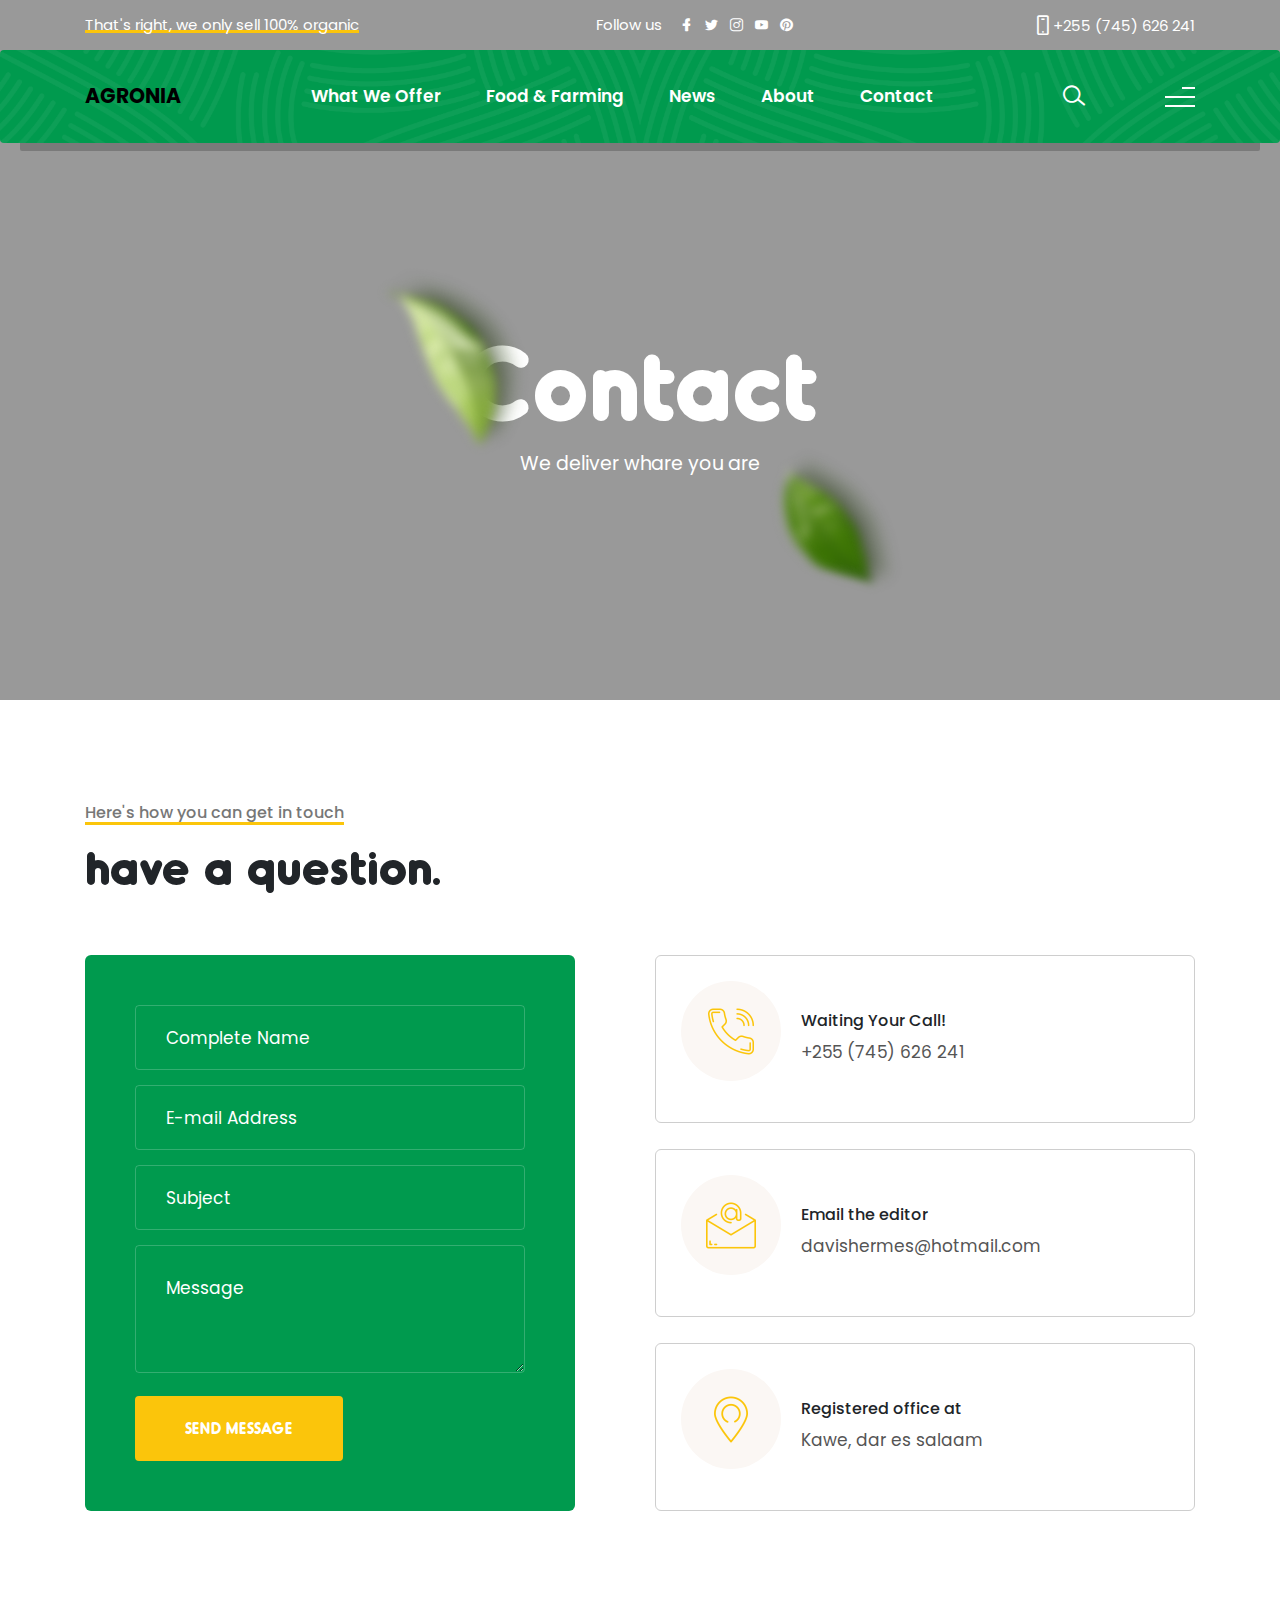
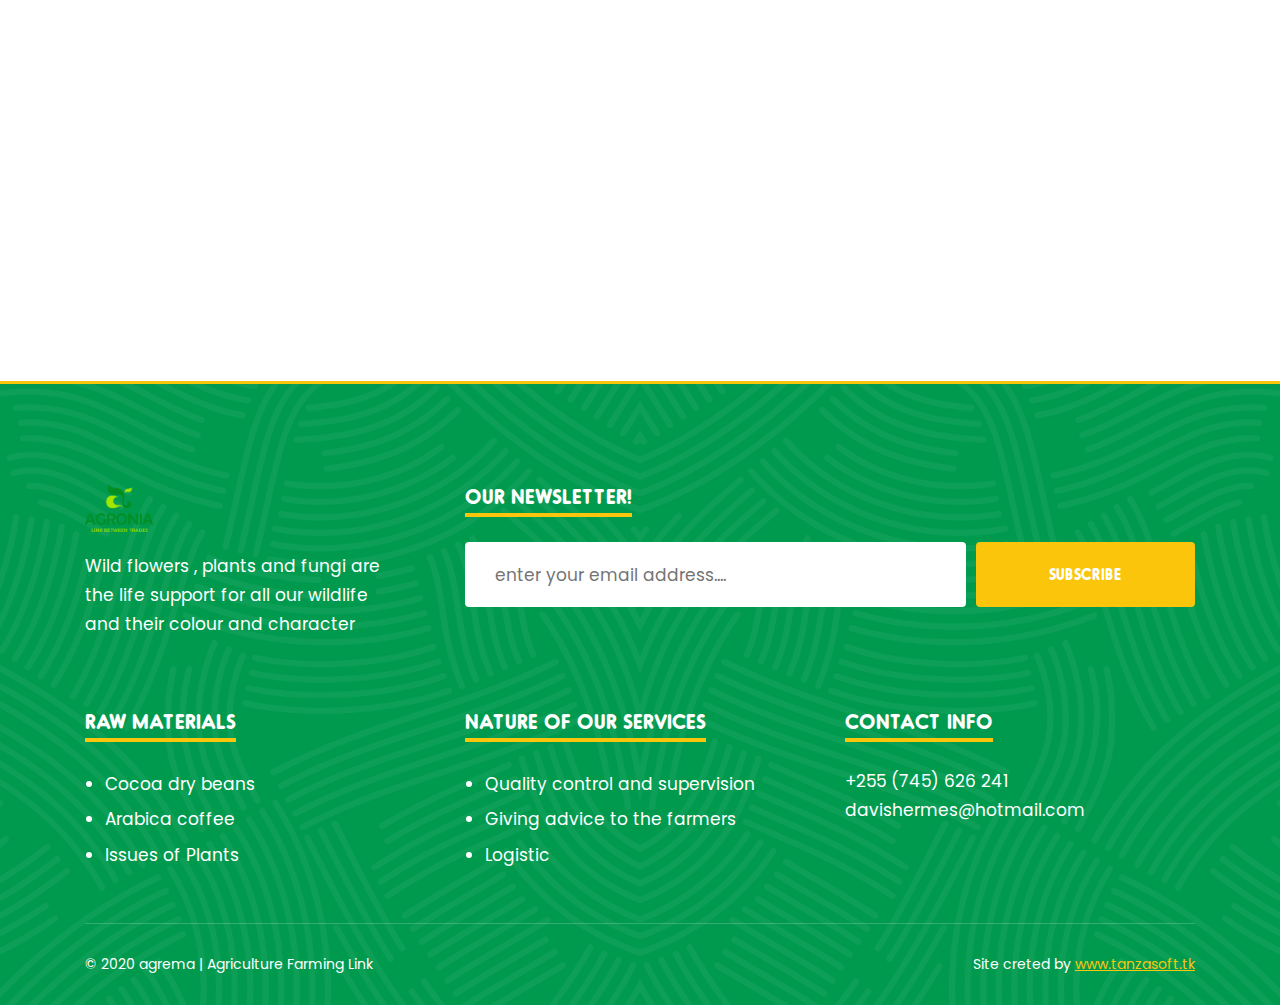
==== commit 2ddc7404: "first cooment" ====
--- a/contact.html
+++ b/contact.html
@@ -67,7 +67,7 @@
       <h6 class="widget-title">CONTACT INFO</h6>
       <address class="address">
       <p>+1 (850) 344 0 66<br>
-<a href="#">organic@seodo.com.ua</a></p>
+<a href="#">davishermes@hotmail.com</a></p>
       </address>
       <h6 class="widget-title">FOLLOW US</h6>
       <ul class="social-media">
@@ -117,13 +117,14 @@
       <li><a href="#"><i class="lni lni-youtube"></i></a></li>
       <li><a href="#"><i class="lni lni-pinterest"></i></a></li>
     </ul>
-    </div> <div class="phone"><i class="lni lni-mobile"></i> +1 (850) 344 0 66</div> </div>
+    </div> <div class="phone"><i class="lni lni-mobile"></i>+255 (745) 626 241
+</div> </div>
   <!-- end container --> 
 </div>
 <!-- end topbar -->
 <nav class="navbar">
   <div class="container">
-    <div class="logo"> <a href="index-2.html"> <img src="images/logo.png" srcset="images/logo@2x.png" alt="Image"> </a> </div>
+    <div class="logo"> <a href="index.html" style="font-weight: bolder; font-size: larger;"> AGRONIA </a> </div>
     <!-- end logo -->
     <div class="site-menu">
       <ul>
@@ -157,7 +158,7 @@
 <header class="page-header" data-background="images/page-header-bg.jpg" data-stellar-background-ratio="0.7">
 	<div class="container">
 	<h2>Contact</h2>
-		<p>Wild flowers, plants and fungi are the life support</p>
+		<p>We deliver whare you are</p>
 	</div>
 	<!-- end container -->
 	 <div class="parallax-element" data-stellar-ratio="2"></div>
